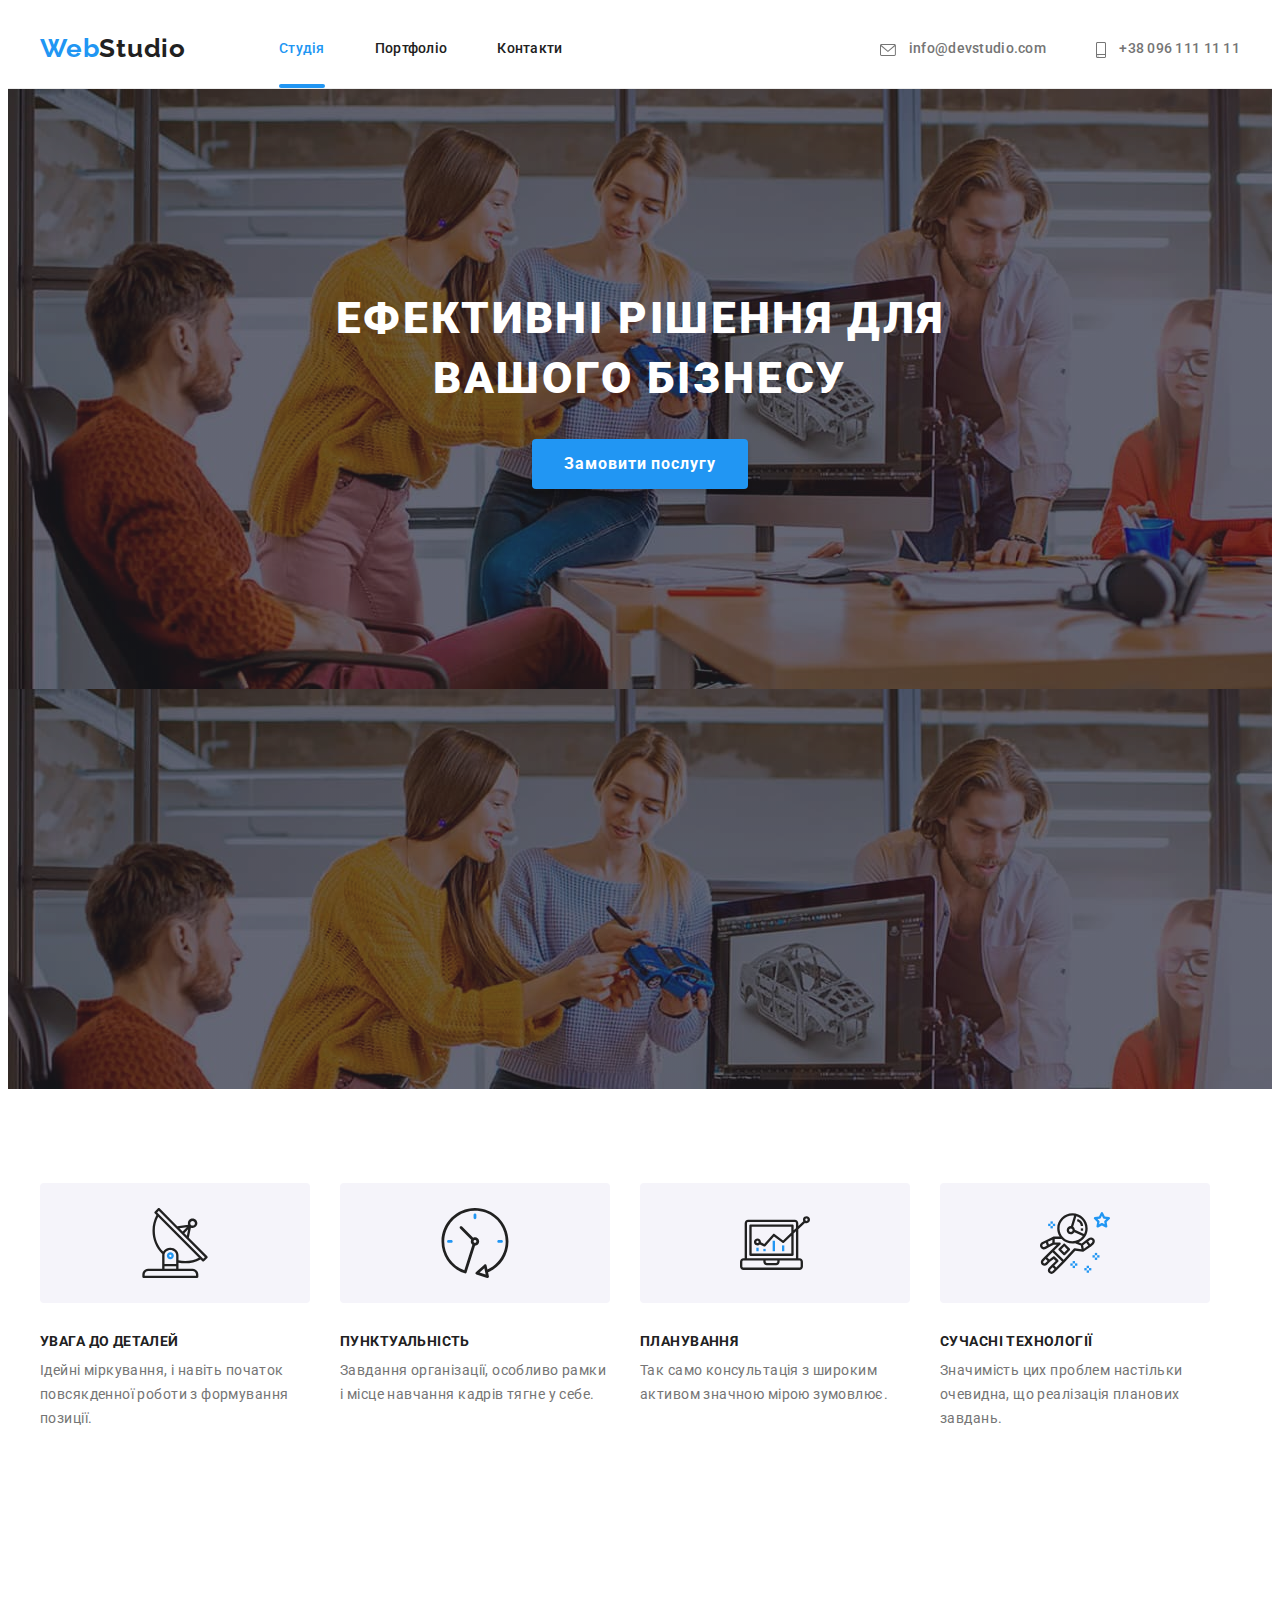
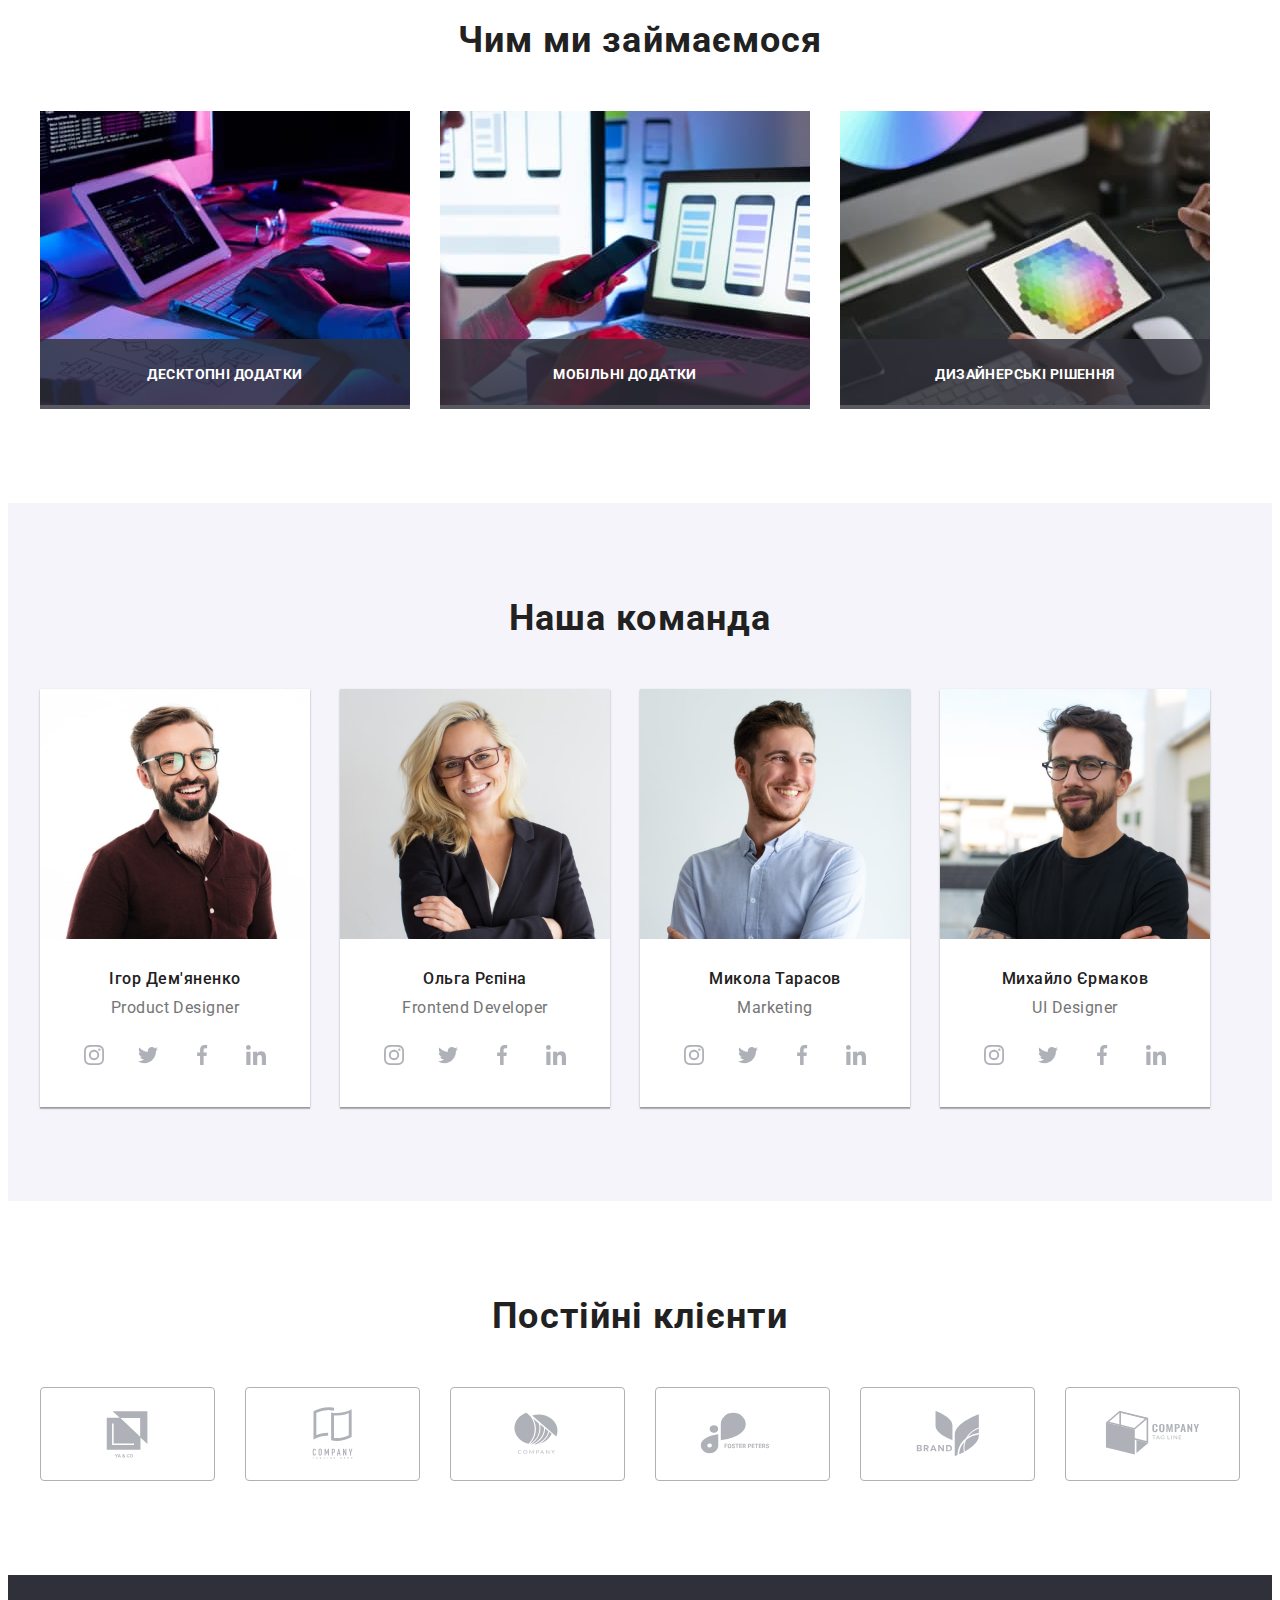
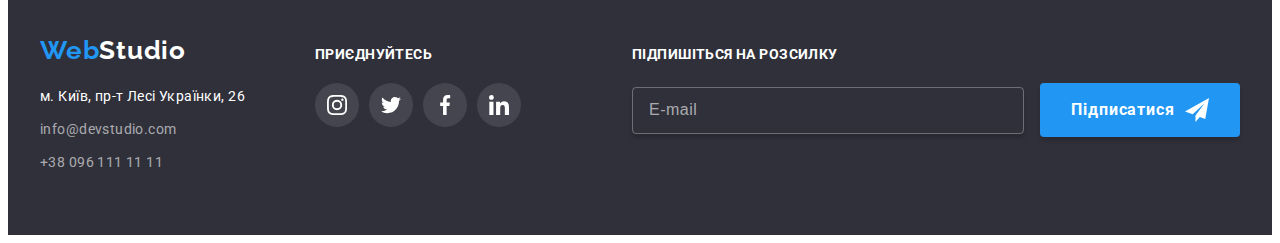
==== index.html @ 71823645 "додає адаптивну верстку та зображення" ====
<!DOCTYPE html>
<html lang="uk">
  <head>
    <meta charset="UTF-8" />
    <meta name="viewport" content="width=device-width, initial-scale=1.0" />
    <title>Document</title>
    <link
      href="https://fonts.googleapis.com/css2?family=Raleway:wght@700&family=Roboto:wght@400;500;700;900&display=swap"
      rel="stylesheet"
    />
    <link
      rel="stylesheet"
      href="https://cdnjs.cloudflare.com/ajax/libs/modern-normalize/2.0.0/modern-normalize.min.css"
      integrity="sha512-4xo8blKMVCiXpTaLzQSLSw3KFOVPWhm/TRtuPVc4WG6kUgjH6J03IBuG7JZPkcWMxJ5huwaBpOpnwYElP/m6wg=="
      crossorigin="anonymous"
      referrerpolicy="no-referrer"
    />

    <link rel="stylesheet" href="./css/main.min.css" />
  </head>
  <body class="body">
    <!-- header -->
    <header class="header">
      <div class="container header-container">
        <a href="" lang="en" class="logo link"
          >Web<span class="logo__studio">Studio</span>
        </a>

        <nav class="navigation navigation-header">
          <ul class="navigation__list list">
            <li class="navigation__item">
              <a
                href="./index.html"
                class="navigation__link navigation__link--current link"
                >Студія</a
              >
            </li>
            <li class="navigation__item">
              <a href="./portfolio.html" class="navigation__link link"
                >Портфоліо</a
              >
            </li>
            <li class="navigation__item">
              <a href="" class="navigation__link link">Контакти</a>
            </li>
          </ul>
        </nav>

        <ul class="contact contact-header list">
          <li class="contact__item contact__item-mail">
            <a href="mailto:info@devstudio.com" class="contact__link link">
              <svg
                class="contact__icon contact__icon-mail"
                width="16"
                height="12"
              >
                <use href="./images/sprite.svg#icon-envelope"></use>
              </svg>
              info@devstudio.com</a
            >
          </li>
          <li class="contact__item">
            <a href="tel:+380961111111" class="contact__link link">
              <svg
                class="contact__icon contact__icon-tel"
                width="10"
                height="16"
              >
                <use href="./images/sprite.svg#icon-smartphone"></use>
              </svg>
              +38 096 111 11 11</a
            >
          </li>
        </ul>
        <button
          type="button"
          class="menu-toggle js-open-menu"
          aria-expanded="false"
          aria-controls="mobile-menu"
        >
          <svg width="40" height="40" aria-label="відкриття мобільного меню">
            <use class="icon-menu" href="./images/sprite.svg#icon-menu"></use>
          </svg>
        </button>
      </div>
    </header>

    <main>
      <div class="mob-menu container js-menu-container" id="mobile-menu">
        <button
          type="button"
          class="menu-toggle js-close-menu"
          aria-expanded="false"
          aria-controls="mobile-menu"
        >
          <svg width="40" height="40" aria-label="закриття мобільного меню">
            <use class="icon-cross" href="./images/sprite.svg#icon-cross"></use>
          </svg>
        </button>
        <nav class="mob-menu__nav">
          <ul class="mob-menu__nav-list list">
            <li class="mob-menu__nav-item">
              <a
                href="./index.html"
                class="mob-menu__nav-link mob-menu__nav-link--current link"
                >Студія</a
              >
            </li>
            <li class="mob-menu__nav-item">
              <a href="./portfolio.html" class="mob-menu__nav-link link"
                >Портфоліо</a
              >
            </li>
            <li class="mob-menu__nav-item">
              <a href="" class="mob-menu__nav-link link">Контакти</a>
            </li>
          </ul>
        </nav>

        <ul class="mob-menu__contact list">
          <li class="mob-menu__contact-item">
            <a href="tel:+380961111111" class="mob-menu__contact-tel link">
              +38 096 111 11 11</a
            >
          </li>
          <li class="mob-menu__contact-item">
            <a
              href="mailto:info@devstudio.com"
              class="mob-menu__contact-mail link"
            >
              info@devstudio.com</a
            >
          </li>
        </ul>
        <ul class="mob-social list">
          <li class="mob-social__item">
            <a class="mob-social__link link" href="">Instagram</a>
          </li>
          <li class="mob-social__item">
            <a class="mob-social__link link" href="">Twitter</a>
          </li>
          <li class="mob-social__item">
            <a class="mob-social__link link" href="">Facebook</a>
          </li>
          <li class="mob-social__item">
            <a class="mob-social__link link" href="">LinkedIn</a>
          </li>
        </ul>
      </div>
      <!--hero-->
      <section class="hero">
        <div class="container">
          <h1 class="hero__title">Ефективні рішення для вашого бізнесу</h1>
          <button type="button" class="hero__btn" data-modal-open>
            Замовити послугу
          </button>

          <div class="backdrop is-hidden" data-modal>
            <div class="modal__wrapper">
              <button type="button" class="modal__btn" data-modal-close>
                <svg class="modal__icon-close" width="18" height="18">
                  <use href="./images/sprite.svg#close"></use>
                </svg>
              </button>
              <b class="hero-form__title"
                >Залиште свої дані, ми вам передзвонимо</b
              >
              <form class="hero-form">
                <div class="hero-form__wrapper">
                  <label class="hero-form__label" for="user-name"> Ім'я </label>
                  <div class="hero-form__wrap-icon">
                    <input
                      class="hero-form__input"
                      type="text"
                      name="user-name"
                      id="user-name"
                    />
                    <svg class="hero-form__icon" width="18" height="18">
                      <use href="./images/sprite.svg#person"></use>
                    </svg>
                  </div>
                </div>
                <div class="hero-form__wrapper">
                  <label class="hero-form__label" for="user-phone">
                    Телефон
                  </label>
                  <div class="hero-form__wrap-icon">
                    <input
                      class="hero-form__input"
                      type="tel"
                      name="user-phone"
                      id="user-phone"
                    />
                    <svg class="hero-form__icon" width="18" height="18">
                      <use href="./images/sprite.svg#phone"></use>
                    </svg>
                  </div>
                </div>
                <div class="hero-form__wrapper">
                  <label class="hero-form__label" for="user-mail">Пошта </label>
                  <div class="hero-form__wrap-icon">
                    <input
                      class="hero-form__input"
                      type="email"
                      name="user-mail"
                      id="user-mail"
                    />
                    <svg class="hero-form__icon" width="18" height="18">
                      <use href="./images/sprite.svg#email"></use>
                    </svg>
                  </div>
                </div>

                <div class="hero-form__wrapper hero-form__wrapper-textarea">
                  <label class="hero-form__label" for="user-comment">
                    Коментар
                  </label>

                  <textarea
                    class="hero-form__textarea"
                    name="user-comment"
                    id="user-comment"
                    rows="6"
                    placeholder="Введіть текст"
                  ></textarea>
                </div>

                <div class="agreement">
                  <label class="agreement__label" for="user-agree">
                    <input
                      class="agreement__checkbox visually-hidden"
                      type="checkbox"
                      name="user-agree"
                      id="user-agree"
                    />
                    <span class="agreement__custom-checkbox">
                      <svg class="agreement__icon" width="16" height="15">
                        <use href="./images/sprite.svg#icon-check"></use>
                      </svg>
                    </span>
                    <span class="agreement__text">
                      Погоджуюся з розсилкою та приймаю
                    </span>
                    <a
                      class="agreement__link"
                      href=""
                      target="_blank"
                      rel="noopener noreferrer"
                    >
                      Умови договору
                    </a>
                  </label>
                </div>

                <button type="submit" class="hero__btn hero-form__btn">
                  Відправити
                </button>
              </form>
            </div>
          </div>
        </div>
      </section>

      <section class="features section">
        <div class="container">
          <h2 class="features__title visually-hidden">Наші переваги</h2>
          <ul class="features__list list">
            <li class="features__item">
              <div class="features__icons-wrarrap">
                <svg class="features__icon" width="70" height="70">
                  <use href="./images/sprite.svg#icon-antenna"></use>
                </svg>
              </div>
              <h3 class="features__subtitle">УВАГА ДО ДЕТАЛЕЙ</h3>
              <p class="features__text">
                Ідейні міркування, і навіть початок повсякденної роботи з
                формування позиції.
              </p>
            </li>
            <li class="features__item">
              <div class="features__icons-wrarrap">
                <svg class="features__icon" width="70" height="70">
                  <use href="./images/sprite.svg#icon-clock"></use>
                </svg>
              </div>
              <h3 class="features__subtitle">ПУНКТУАЛЬНІСТЬ</h3>
              <p class="features__text">
                Завдання організації, особливо рамки і місце навчання кадрів
                тягне у себе.
              </p>
            </li>
            <li class="features__item">
              <div class="features__icons-wrarrap">
                <svg class="features__icon" width="70" height="70">
                  <use href="./images/sprite.svg#icon-diagram"></use>
                </svg>
              </div>
              <h3 class="features__subtitle">ПЛАНУВАННЯ</h3>
              <p class="features__text">
                Так само консультація з широким активом значною мірою зумовлює.
              </p>
            </li>
            <li class="features__item">
              <div class="features__icons-wrarrap">
                <svg class="features__icon" width="70" height="70">
                  <use href="./images/sprite.svg#icon-astronaut"></use>
                </svg>
              </div>
              <h3 class="features__subtitle">СУЧАСНІ ТЕХНОЛОГІЇ</h3>
              <p class="features__text">
                Значимість цих проблем настільки очевидна, що реалізація
                планових завдань.
              </p>
            </li>
          </ul>
        </div>
      </section>

      <!-- project -->
      <section class="project section">
        <div class="container">
          <h2 class="project__title">Чим ми займаємося</h2>
          <ul class="project__list list">
            <li class="project__item">
              <img
                class="project__card"
                srcset="
                  ./images/card/img-1_lg.jpg    1x,
                  ./images/card/img-1_lg@2x.jpg 2x
                "
                src="./images/card/img-1_lg.jpg"
                alt="розробка сайту"
                width="370"
              />
              <h3 class="project__subtitle">Десктопні додатки</h3>
            </li>
            <li class="project__item">
              <img
                class="project__card"
                srcset="
                  ./images/card/img-2_lg.jpg    1x,
                  ./images/card/img-2_lg@2x.jpg 2x
                "
                src="./images/card/img-2_lg.jpg"
                alt="розробка дизайну мобільного
            додатку"
                width="370"
              />
              <h3 class="project__subtitle">Мобільні додатки</h3>
            </li>
            <li class="project__item">
              <img
                class="project__card"
                srcset="
                  ./images/card/img-3_lg.jpg    1x,
                  ./images/card/img-3_lg@2x.jpg 2x
                "
                src="./images/card/img-3_lg.jpg"
                alt="підбір кольору на планшеті"
                width="370"
              />
              <h3 class="project__subtitle">Дизайнерські рішення</h3>
            </li>
          </ul>
        </div>
      </section>

      <!-- team -->
      <section class="team section">
        <div class="container">
          <h2 class="team__title title">Наша команда</h2>
          <ul class="team__list list">
            <li class="team__item">
              <picture>
                <source
                  media="(min-width:1280px )"
                  srcset="
                    ./images/card/img-4_lg.jpg    1x,
                    ./images/card/img-4_lg@2x.jpg 2x
                  "
                  type="image/jpg"
                />

                <source
                  media="(min-width:768px )"
                  srcset="
                    ./images/card/img-4_md.jpg    1x,
                    ./images/card/img-4_md@2x.jpg 2x
                  "
                  type="image/jpg"
                />

                <source
                  media="(max-width:767px )"
                  srcset="
                    ./images/card/img-4_sm.jpg    1x,
                    ./images/card/img-4_sm@2x.jpg 2x
                  "
                  type="image/jpg"
                />
                <img
                  class="team__card"
                  src="./images/card/img-4_sm.jpg"
                  alt="дизайнер"
                  width="450"
                  height="460"
                />
              </picture>

              <div class="team__description">
                <h3 class="team__subtitle">Ігор Дем'яненко</h3>
                <p class="team__text" lang="en">Product Designer</p>
                <ul class="social list">
                  <li class="social__item">
                    <a
                      class="social__link link"
                      href=""
                      target="_blank"
                      rel="noopener no-referrer"
                      aria-label="instagram"
                      ><svg class="social__icon" width="20" height="20">
                        <use href="./images/sprite.svg#icon-instagram"></use>
                      </svg>
                    </a>
                  </li>
                  <li class="social__item">
                    <a
                      class="social__link link"
                      href=""
                      target="_blank"
                      rel="noopener no-referrer"
                      aria-label="twitter"
                      ><svg class="social__icon" width="20" height="20">
                        <use href="./images/sprite.svg#icon-twitter"></use>
                      </svg>
                    </a>
                  </li>
                  <li class="social__item">
                    <a
                      class="social__link link"
                      href=""
                      target="_blank"
                      rel="noopener no-referrer"
                      aria-label="facebook"
                      ><svg class="social__icon" width="20" height="20">
                        <use href="./images/sprite.svg#icon-facebook"></use>
                      </svg>
                    </a>
                  </li>
                  <li class="social__item">
                    <a
                      class="social__link link"
                      href=""
                      target="_blank"
                      rel="noopener no-referrer"
                      aria-label="linkedin"
                      ><svg class="social__icon" width="20" height="20">
                        <use href="./images/sprite.svg#icon-linkedin"></use>
                      </svg>
                    </a>
                  </li>
                </ul>
              </div>
            </li>
            <li class="team__item">
              <picture>
                <source
                  media="(min-width:1280px )"
                  srcset="
                    ./images/card/img-5_lg.jpg    1x,
                    ./images/card/img-5_lg@2x.jpg 2x
                  "
                  type="image/jpg"
                />

                <source
                  media="(min-width:768px )"
                  srcset="
                    ./images/card/img-5_md.jpg    1x,
                    ./images/card/img-5_md@2x.jpg 2x
                  "
                  type="image/jpg"
                />

                <source
                  media="(max-width:767px )"
                  srcset="
                    ./images/card/img-5_sm.jpg    1x,
                    ./images/card/img-5_sm@2x.jpg 2x
                  "
                  type="image/jpg"
                />
                <img
                  class="team__card"
                  src="./images/card/img-5_sm.jpg"
                  alt="розробник"
                  width="450"
                  height="460"
                />
              </picture>

              <div class="team__description">
                <h3 class="team__subtitle">Ольга Рєпіна</h3>
                <p class="team__text" lang="en">Frontend Developer</p>
                <ul class="social list">
                  <li class="social__item">
                    <a
                      class="social__link link"
                      href=""
                      target="_blank"
                      rel="noopener no-referrer"
                      aria-label="instagram"
                      ><svg class="social__icon" width="20" height="20">
                        <use href="./images/sprite.svg#icon-instagram"></use>
                      </svg>
                    </a>
                  </li>
                  <li class="social__item">
                    <a
                      class="social__link link"
                      href=""
                      target="_blank"
                      rel="noopener no-referrer"
                      aria-label="twitter"
                      ><svg class="social__icon" width="20" height="20">
                        <use href="./images/sprite.svg#icon-twitter"></use>
                      </svg>
                    </a>
                  </li>
                  <li class="social__item">
                    <a
                      class="social__link link"
                      href=""
                      target="_blank"
                      rel="noopener no-referrer"
                      aria-label="facebook"
                      ><svg class="social__icon" width="20" height="20">
                        <use href="./images/sprite.svg#icon-facebook"></use>
                      </svg>
                    </a>
                  </li>
                  <li class="social__item">
                    <a
                      class="social__link link"
                      href=""
                      target="_blank"
                      rel="noopener no-referrer"
                      aria-label="linkedin"
                      ><svg class="social__icon" width="20" height="20">
                        <use href="./images/sprite.svg#icon-linkedin"></use>
                      </svg>
                    </a>
                  </li>
                </ul>
              </div>
            </li>
            <li class="team__item">
              <picture>
                <source
                  media="(min-width:1280px )"
                  srcset="
                    ./images/card/img-6_lg.jpg    1x,
                    ./images/card/img-6_lg@2x.jpg 2x
                  "
                  type="image/jpg"
                />

                <source
                  media="(min-width:768px )"
                  srcset="
                    ./images/card/img-6_md.jpg    1x,
                    ./images/card/img-6_md@2x.jpg 2x
                  "
                  type="image/jpg"
                />

                <source
                  media="(max-width:767px )"
                  srcset="
                    ./images/card/img-6_sm.jpg    1x,
                    ./images/card/img-6_sm@2x.jpg 2x
                  "
                  type="image/jpg"
                />
                <img
                  class="team__card"
                  src="./images/card/img-6_sm.jpg"
                  alt="маркетолог"
                  width="450"
                  height="460"
                />
              </picture>

              <div class="team__description">
                <h3 class="team__subtitle">Микола Тарасов</h3>
                <p class="team__text" lang="en">Marketing</p>
                <ul class="social list">
                  <li class="social__item">
                    <a
                      class="social__link link"
                      href=""
                      target="_blank"
                      rel="noopener no-referrer"
                      aria-label="instagram"
                      ><svg class="social__icon" width="20" height="20">
                        <use href="./images/sprite.svg#icon-instagram"></use>
                      </svg>
                    </a>
                  </li>
                  <li class="social__item">
                    <a
                      class="social__link link"
                      href=""
                      target="_blank"
                      rel="noopener no-referrer"
                      aria-label="twitter"
                      ><svg class="social__icon" width="20" height="20">
                        <use href="./images/sprite.svg#icon-twitter"></use>
                      </svg>
                    </a>
                  </li>
                  <li class="social__item">
                    <a
                      class="social__link link"
                      href=""
                      target="_blank"
                      rel="noopener no-referrer"
                      aria-label="facebook"
                      ><svg class="social__icon" width="20" height="20">
                        <use href="./images/sprite.svg#icon-facebook"></use>
                      </svg>
                    </a>
                  </li>
                  <li class="social__item">
                    <a
                      class="social__link link"
                      href=""
                      target="_blank"
                      rel="noopener no-referrer"
                      aria-label="linkedin"
                      ><svg class="social__icon" width="20" height="20">
                        <use href="./images/sprite.svg#icon-linkedin"></use>
                      </svg>
                    </a>
                  </li>
                </ul>
              </div>
            </li>
            <li class="team__item">
              <picture>
                <source
                  media="(min-width:1280px )"
                  srcset="
                    ./images/card/img-7_lg.jpg    1x,
                    ./images/card/img-7_lg@2x.jpg 2x
                  "
                  type="image/jpg"
                />

                <source
                  media="(min-width:768px )"
                  srcset="
                    ./images/card/img-7_md.jpg    1x,
                    ./images/card/img-7_md@2x.jpg 2x
                  "
                  type="image/jpg"
                />

                <source
                  media="(max-width:767px )"
                  srcset="
                    ./images/card/img-7_sm.jpg    1x,
                    ./images/card/img-7_sm@2x.jpg 2x
                  "
                  type="image/jpg"
                />
                <img
                  class="team__card"
                  src="./images/card/img-7_sm.jpg"
                  alt="дизайнер"
                  width="450"
                  height="460"
                />
              </picture>

              <div class="team__description">
                <h3 class="team__subtitle">Михайло Єрмаков</h3>
                <p class="team__text" lang="en">UI Designer</p>
                <ul class="social list">
                  <li class="social__item">
                    <a
                      class="social__link link"
                      href=""
                      target="_blank"
                      rel="noopener no-referrer"
                      aria-label="instagram"
                      ><svg class="social__icon" width="20" height="20">
                        <use href="./images/sprite.svg#icon-instagram"></use>
                      </svg>
                    </a>
                  </li>
                  <li class="social__item">
                    <a
                      class="social__link link"
                      href=""
                      target="_blank"
                      rel="noopener no-referrer"
                      aria-label="twitter"
                      ><svg class="social__icon" width="20" height="20">
                        <use href="./images/sprite.svg#icon-twitter"></use>
                      </svg>
                    </a>
                  </li>
                  <li class="social__item">
                    <a
                      class="social__link link"
                      href=""
                      target="_blank"
                      rel="noopener no-referrer"
                      aria-label="facebook"
                      ><svg class="social__icon" width="20" height="20">
                        <use href="./images/sprite.svg#icon-facebook"></use>
                      </svg>
                    </a>
                  </li>
                  <li class="social__item">
                    <a
                      class="social__link link"
                      href=""
                      target="_blank"
                      rel="noopener no-referrer"
                      aria-label="linkedin"
                      ><svg class="social__icon" width="20" height="20">
                        <use href="./images/sprite.svg#icon-linkedin"></use>
                      </svg>
                    </a>
                  </li>
                </ul>
              </div>
            </li>
          </ul>
        </div>
      </section>
      <!-- section clients -->
      <section class="clients section">
        <div class="container">
          <h2 class="clients__title title">Постійні клієнти</h2>
          <ul class="clients__list list">
            <li class="clients__item">
              <a
                class="clients__link link"
                href=""
                target="_blank"
                rel="noopener noreferrer"
                ><svg class="clients__icon" width="106" height="60">
                  <use href="./images/sprite.svg#icon-logo-1"></use>
                </svg>
              </a>
            </li>
            <li class="clients__item">
              <a
                class="clients__link link"
                href=""
                target="_blank"
                rel="noopener noreferrer"
                ><svg class="clients__icon" width="106" height="60">
                  <use href="./images/sprite.svg#icon-logo-2"></use>
                </svg>
              </a>
            </li>
            <li class="clients__item">
              <a
                class="clients__link link"
                href=""
                target="_blank"
                rel="noopener noreferrer"
              >
                <svg class="clients__icon" width="106" height="60">
                  <use href="./images/sprite.svg#icon-logo-3"></use>
                </svg>
              </a>
            </li>
            <li class="clients__item">
              <a
                class="clients__link link"
                href=""
                target="_blank"
                rel="noopener noreferrer"
                ><svg class="clients__icon" width="106" height="60">
                  <use href="./images/sprite.svg#icon-logo-4"></use>
                </svg>
              </a>
            </li>
            <li class="clients__item">
              <a
                class="clients__link link"
                href=""
                target="_blank"
                rel="noopener noreferrer"
              >
                <svg class="clients__icon" width="106" height="60">
                  <use href="./images/sprite.svg#icon-logo-5"></use>
                </svg>
              </a>
            </li>
            <li class="clients__item">
              <a
                class="clients__link link"
                href=""
                target="_blank"
                rel="noopener noreferrer"
              >
                <svg class="clients__icon" width="106" height="60">
                  <use href="./images/sprite.svg#icon-logo-6"></use>
                </svg>
              </a>
            </li>
          </ul>
        </div>
      </section>
    </main>

    <!-- footer -->

    <footer class="footer">
      <div class="container footer-container">
        <div class="icon-contact__wrapper">
          <div class="adress-contact">
            <a href="" lang="en" class="logo footer-logo"
              >Web<span class="studio footer-studio">Studio</span></a
            >
            <address class="adress">
              м. Київ, пр-т Лесі Українки, 26
              <ul class="adress__list list">
                <li class="adress__mail">
                  <a href="mailto:info@devstudio.com" class="adress__link link"
                    >info@devstudio.com</a
                  >
                </li>
                <li class="adress-contact__tel">
                  <a href="tel:+380961111111" class="adress__link link"
                    >+38 096 111 11 11</a
                  >
                </li>
              </ul>
            </address>
          </div>

          <div class="footer-icons">
            <b class="footer-icons__text">приєднуйтесь</b>
            <ul class="social list">
              <li class="social__item">
                <a
                  class="social__link footer-social__link link"
                  href=""
                  target="_blank"
                  rel="noopener no-referrer"
                  aria-label="instagram"
                  ><svg
                    class="social__icon footer-social__icon"
                    width="20"
                    height="20"
                  >
                    <use href="./images/sprite.svg#icon-instagram"></use>
                  </svg>
                </a>
              </li>
              <li class="social__item">
                <a
                  class="social__link footer-social__link link"
                  href=""
                  target="_blank"
                  rel="noopener no-referrer"
                  aria-label="twitter"
                  ><svg
                    class="social__icon footer-social__icon"
                    width="20"
                    height="20"
                  >
                    <use href="./images/sprite.svg#icon-twitter"></use>
                  </svg>
                </a>
              </li>
              <li class="social__item">
                <a
                  class="social__link footer-social__link link"
                  href=""
                  target="_blank"
                  rel="noopener no-referrer"
                  aria-label="facebook"
                  ><svg
                    class="social__icon footer-social__icon"
                    width="20"
                    height="20"
                  >
                    <use href="./images/sprite.svg#icon-facebook"></use>
                  </svg>
                </a>
              </li>
              <li class="social__item">
                <a
                  class="social__link footer-social__link link"
                  href=""
                  target="_blank"
                  rel="noopener no-referrer"
                  aria-label="linkedin"
                  ><svg
                    class="social__icon footer-social__icon"
                    width="20"
                    height="20"
                  >
                    <use href="./images/sprite.svg#icon-linkedin"></use>
                  </svg>
                </a>
              </li>
            </ul>
          </div>
        </div>

        <div class="footer-form__wrapper">
          <b class="footer-icons__text">Підпишіться на розсилку</b>
          <form class="mailing">
            <input
              class="mailing__input"
              type="email"
              name="user-mail"
              placeholder="E-mail"
            />
            <button class="mailing__btn" type="submit">
              Підписатися
              <svg class="mailing__icon" width="24" height="24">
                <use href="./images/sprite.svg#icon-send"></use>
              </svg>
            </button>
          </form>
        </div>
      </div>
    </footer>

    <script src="js/mobile-menu.js"></script>
    <script src="./js/modal.js"></script>
  </body>
</html>
---- css/main.min.css ----
:root{--title-color: #212121;--text-color: #757575;--accent-color: #2196f3;--white-color: #ffffff;--primary-font: Roboto, sans-serif;--font-size: 14px}.visually-hidden{position:absolute;width:1px;height:1px;margin:-1px;border:0;padding:0;white-space:nowrap;-webkit-clip-path:inset(100%);clip-path:inset(100%);clip:rect(0 0 0 0);overflow:hidden}.body{font-family:var(--primary-font)}@media screen and (max-width: 1279px){.section{padding-top:60px;padding-bottom:60px}}@media screen and (min-width: 1280px){.section{padding-top:94px;padding-bottom:94px}}.title{margin-top:0;margin-bottom:50px;color:var(--title-color);text-align:center;font-size:36px;line-height:normal;letter-spacing:1.08px}@media screen and (max-width: 1279px){.title{font-size:28px;letter-spacing:.84px;margin-bottom:30px}}.list{list-style:none;margin:0;padding:0}.link{text-decoration:none}.container{padding-left:15px;padding-right:15px;margin-left:auto;margin-right:auto}@media screen and (min-width: 480px){.container{width:480px}}@media screen and (min-width: 768px){.container{width:768px}}@media screen and (min-width: 1280px){.container{width:1200px}}.logo{padding-top:24px;padding-bottom:25px;color:var(--accent-color);font-family:Raleway;font-size:26px;font-weight:700;line-height:normal;letter-spacing:.78px;text-decoration:none}@media screen and (max-width: 767px){.logo{padding-top:16px;padding-bottom:16px}}@media screen and (min-width: 768px)and (max-width: 1279px){.logo{padding-top:26px;padding-bottom:26px}}@media screen and (max-width: 1279px){.logo{font-size:24px;letter-spacing:.72px}}.logo__studio{padding-top:24px;padding-bottom:25px;font-family:Raleway;font-size:26px;font-weight:700;line-height:normal;letter-spacing:.78px;text-decoration:none;color:#212121}@media screen and (max-width: 767px){.logo__studio{padding-top:16px;padding-bottom:16px}}@media screen and (max-width: 1279px){.logo__studio{font-size:24px;letter-spacing:.72px;padding-top:26px;padding-bottom:26px}}.hero__btn{display:block;padding:10px 32px;margin-right:auto;margin-left:auto;border:none;border-radius:4px;-webkit-box-shadow:0px 4px 4px 0px rgba(0,0,0,.15);box-shadow:0px 4px 4px 0px rgba(0,0,0,.15);color:#fff;background-color:var(--accent-color);font-family:inherit;text-align:center;font-size:16px;font-weight:700;line-height:1.87;letter-spacing:.96px;cursor:pointer}@media screen and (max-width: 1279px){.hero__btn{padding:10px 24px}}.backdrop{position:fixed;top:0;left:0;width:100%;height:100%;z-index:10;background-color:rgba(0,0,0,.2);opacity:1;-webkit-transition:opacity 500ms ease-in-out;transition:opacity 500ms ease-in-out}.backdrop.is-hidden{opacity:0;pointer-events:none}.backdrop.is-hidden .modal-wrapper{-webkit-transform:scale(1.2) translate(-50%, -50%);transform:scale(1.2) translate(-50%, -50%)}.modal__wrapper{position:absolute;top:50%;left:50%;padding:40px;width:528px;height:581px;-ms-flex-negative:0;flex-shrink:0;border-radius:4px;background:#fff;-webkit-box-shadow:0px 2px 1px 0px rgba(0,0,0,.2),0px 1px 1px 0px rgba(0,0,0,.14),0px 1px 3px 0px rgba(0,0,0,.12);box-shadow:0px 2px 1px 0px rgba(0,0,0,.2),0px 1px 1px 0px rgba(0,0,0,.14),0px 1px 3px 0px rgba(0,0,0,.12);-webkit-transform:scale(1) translate(-50%, -50%);transform:scale(1) translate(-50%, -50%);-webkit-transition:-webkit-transform 500ms ease-in-out;transition:-webkit-transform 500ms ease-in-out;transition:transform 500ms ease-in-out;transition:transform 500ms ease-in-out, -webkit-transform 500ms ease-in-out}@media screen and (max-width: 1279px){.modal__wrapper{width:450px;height:609px}}.modal__btn{position:absolute;display:-webkit-box;display:-ms-flexbox;display:flex;-webkit-box-align:center;-ms-flex-align:center;align-items:center;-webkit-box-pack:center;-ms-flex-pack:center;justify-content:center;top:0;right:0;padding:6px;margin-top:8px;margin-right:8px;border-color:rgba(0,0,0,.1);border-radius:50%;background-color:#fff;cursor:pointer}.modal__icon-close{fill:#000;-webkit-transition:fill 250ms cubic-bezier(0.4, 0, 0.2, 1);transition:fill 250ms cubic-bezier(0.4, 0, 0.2, 1)}.modal__btn:hover>.modal__icon-close,.modal__btn:focus>.modal__icon-close{fill:var(--accent-color)}.hero-form__title{display:block;margin-right:auto;margin-left:auto;margin-bottom:12px;color:var(--title-color);text-align:center;font-size:20px;font-weight:700;line-height:normal;letter-spacing:.6px}@media screen and (max-width: 1279px){.hero-form__title{width:370px}}.hero-form__wrapper{display:-webkit-box;display:-ms-flexbox;display:flex;-webkit-box-orient:vertical;-webkit-box-direction:normal;-ms-flex-direction:column;flex-direction:column;margin-bottom:10px}.hero-form__label{margin-bottom:4px;color:var(--text-color);font-size:12px;font-weight:400;line-height:normal;letter-spacing:.12px}.hero-form__wrap-icon{position:relative}.hero-form__input{padding:11px 30px;width:100%;border-radius:4px;border:1px solid rgba(33,33,33,.2);outline:rgba(0,0,0,0);-webkit-transition:border-color 250ms cubic-bezier(0.4, 0, 0.2, 1);transition:border-color 250ms cubic-bezier(0.4, 0, 0.2, 1)}.hero-form__input:focus{border-color:var(--accent-color)}.hero-form__icon{position:absolute;top:50%;left:12px;-webkit-transform:translateY(-50%);transform:translateY(-50%);fill:var(--primary-text-color);-webkit-transition:fill 250ms cubic-bezier(0.4, 0, 0.2, 1);transition:fill 250ms cubic-bezier(0.4, 0, 0.2, 1)}.hero-form__input:focus+.hero-form__icon{fill:var(--accent-color)}.hero-form__wrapper-textarea{margin-bottom:20px}.hero-form__textarea{display:block;width:100%;padding:12px 16px;border-radius:4px;border:1px solid rgba(33,33,33,.2);resize:none;outline:rgba(0,0,0,0);-webkit-transition:border-color 250ms cubic-bezier(0.4, 0, 0.2, 1);transition:border-color 250ms cubic-bezier(0.4, 0, 0.2, 1)}.hero-form__textarea:focus{border-color:var(--accent-color)}@media screen and (max-width: 1279px){.hero-form__textarea{resize:vertical;height:120px}}.hero-form__textarea::-webkit-input-placeholder{color:rgba(117,117,117,.5);font-size:12px;font-weight:400;line-height:normal;letter-spacing:.12px}.hero-form__textarea::-moz-placeholder{color:rgba(117,117,117,.5);font-size:12px;font-weight:400;line-height:normal;letter-spacing:.12px}.hero-form__textarea:-ms-input-placeholder{color:rgba(117,117,117,.5);font-size:12px;font-weight:400;line-height:normal;letter-spacing:.12px}.hero-form__textarea::-ms-input-placeholder{color:rgba(117,117,117,.5);font-size:12px;font-weight:400;line-height:normal;letter-spacing:.12px}.hero-form__textarea::placeholder{color:rgba(117,117,117,.5);font-size:12px;font-weight:400;line-height:normal;letter-spacing:.12px}@media screen and (max-width: 1279px){.hero-form__textarea::-webkit-input-placeholder{font-size:14px;letter-spacing:.14px}.hero-form__textarea::-moz-placeholder{font-size:14px;letter-spacing:.14px}.hero-form__textarea:-ms-input-placeholder{font-size:14px;letter-spacing:.14px}.hero-form__textarea::-ms-input-placeholder{font-size:14px;letter-spacing:.14px}.hero-form__textarea::placeholder{font-size:14px;letter-spacing:.14px}}.agreement{display:-webkit-box;display:-ms-flexbox;display:flex;-webkit-box-pack:center;-ms-flex-pack:center;justify-content:center}.agreement__label{display:-webkit-inline-box;display:-ms-inline-flexbox;display:inline-flex;-webkit-box-pack:center;-ms-flex-pack:center;justify-content:center;-webkit-box-align:center;-ms-flex-align:center;align-items:center;color:var(--text-color)}.agreement__custom-checkbox{display:-webkit-box;display:-ms-flexbox;display:flex;-webkit-box-pack:center;-ms-flex-pack:center;justify-content:center;-webkit-box-align:center;-ms-flex-align:center;align-items:center;width:16px;height:15px;outline:2px solid var(--title-color);outline-offset:-2px;border-radius:4px;margin-right:8px;background-color:#fff;-webkit-box-shadow:0px 2px 1px 0px rgba(0,0,0,.2),0px 1px 1px 0px rgba(0,0,0,.14),0px 1px 3px 0px rgba(0,0,0,.12);box-shadow:0px 2px 1px 0px rgba(0,0,0,.2),0px 1px 1px 0px rgba(0,0,0,.14),0px 1px 3px 0px rgba(0,0,0,.12);-webkit-transition:outline 250ms cubic-bezier(0.4, 0, 0.2, 1);transition:outline 250ms cubic-bezier(0.4, 0, 0.2, 1)}.agreement__checkbox:checked+.agreement__custom-checkbox{outline:var(--accent-color)}.agreement__checkbox:focus+.agreement__custom-checkbox{outline:2px solid var(--accent-color)}.agreement__icon{border-radius:4px}.agreement__checkbox:checked+.agreement__custom-checkbox .agreement__icon{background-color:var(--accent-color)}.agreement__text{color:var(--title-text-color);font-size:14px;font-weight:400;line-height:1.71;letter-spacing:.42px}@media screen and (max-width: 1279px){.agreement__text{font-size:12px;letter-spacing:.36px}}.agreement__link{display:inline-block;margin-left:4px;color:var(--accent-color);font-size:14px;font-weight:400;line-height:1.71;letter-spacing:.42px;text-decoration-line:underline}.agreement__link:focus{outline:2px solid var(--accent-color)}@media screen and (max-width: 1279px){.agreement__link{font-size:12px;letter-spacing:.36px}}.hero-form__btn{display:block;padding-left:52px;padding-right:52px;margin-top:30px;-webkit-transition:background-color 250ms cubic-bezier(0.4, 0, 0.2, 1);transition:background-color 250ms cubic-bezier(0.4, 0, 0.2, 1)}.hero-form__btn:hover,.hero-form__btn:focus{background-color:#188ce8;outline:1px solid var(--accent-color)}@media screen and (max-width: 1279px){.hero-form__btn{margin-top:31px}}.social{display:-webkit-box;display:-ms-flexbox;display:flex;-webkit-box-pack:center;-ms-flex-pack:center;justify-content:center;-webkit-box-align:center;-ms-flex-align:center;align-items:center}.social__item:not(:last-child){margin-right:10px}.social__link{display:-webkit-box;display:-ms-flexbox;display:flex;-webkit-box-pack:center;-ms-flex-pack:center;justify-content:center;-webkit-box-align:center;-ms-flex-align:center;align-items:center;width:44px;height:44px;border-radius:50%;background-color:#fff;-webkit-transition:background-color 250ms cubic-bezier(0.4, 0, 0.2, 1);transition:background-color 250ms cubic-bezier(0.4, 0, 0.2, 1)}.social__link:hover,.social__link:focus{background-color:var(--accent-color)}.social__icon{fill:#afb1b8;-webkit-transition:fill 250ms cubic-bezier(0.4, 0, 0.2, 1);transition:fill 250ms cubic-bezier(0.4, 0, 0.2, 1)}.social__link:hover .social__icon,.social__link:focus .social__icon{fill:#fff}@media screen and (min-width: 1280px){.footer-form__wrapper{margin-left:auto}}.mailing__input{padding:15px 16px;border-radius:4px;border:1px solid rgba(255,255,255,.3);background-color:rgba(0,0,0,0);-webkit-box-shadow:0px 4px 4px 0px rgba(0,0,0,.15);box-shadow:0px 4px 4px 0px rgba(0,0,0,.15);outline:rgba(0,0,0,0);-webkit-transition:border-color 250ms cubic-bezier(0.4, 0, 0.2, 1);transition:border-color 250ms cubic-bezier(0.4, 0, 0.2, 1)}.mailing__input:focus{border-color:var(--accent-color);color:#fff}@media screen and (max-width: 1279px){.mailing__input{margin-bottom:20px;width:450px}}@media screen and (min-width: 1280px){.mailing__input{margin-right:12px;width:358px}}.mailing__input::-webkit-input-placeholder{color:rgba(255,255,255,.6);font-size:16px;font-weight:400;line-height:1.25;letter-spacing:.48px}.mailing__input::-moz-placeholder{color:rgba(255,255,255,.6);font-size:16px;font-weight:400;line-height:1.25;letter-spacing:.48px}.mailing__input:-ms-input-placeholder{color:rgba(255,255,255,.6);font-size:16px;font-weight:400;line-height:1.25;letter-spacing:.48px}.mailing__input::-ms-input-placeholder{color:rgba(255,255,255,.6);font-size:16px;font-weight:400;line-height:1.25;letter-spacing:.48px}.mailing__input::placeholder{color:rgba(255,255,255,.6);font-size:16px;font-weight:400;line-height:1.25;letter-spacing:.48px}.mailing__input:not(:-moz-placeholder-shown){color:#fff}.mailing__input:not(:-ms-input-placeholder){color:#fff}.mailing__input:not(:placeholder-shown){color:#fff}.mailing__btn{display:-webkit-inline-box;display:-ms-inline-flexbox;display:inline-flex;-webkit-box-pack:center;-ms-flex-pack:center;justify-content:center;-webkit-box-align:center;-ms-flex-align:center;align-items:center;width:200px;padding:10px 28px;border-color:rgba(0,0,0,0);border-radius:4px;background-color:#2196f3;-webkit-box-shadow:0px 4px 4px 0px rgba(0,0,0,.15);box-shadow:0px 4px 4px 0px rgba(0,0,0,.15);color:#fff;text-align:center;font-family:Roboto;font-size:16px;font-style:normal;font-weight:700;line-height:1.87;letter-spacing:.96px;cursor:pointer}@media screen and (min-width: 768px)and (max-width: 1279px){.mailing__btn{display:-webkit-box;display:-ms-flexbox;display:flex;margin-left:auto;margin-right:auto}}.mailing__icon{margin-left:10px}.filter{display:-webkit-box;display:-ms-flexbox;display:flex;-webkit-box-pack:center;-ms-flex-pack:center;justify-content:center}.filter-portfolio{margin-bottom:50px}.filter__item:not(:last-child){margin-right:8px}.filter__btn{padding-top:6px;padding-right:22px;padding-bottom:6px;padding-left:22px;border-radius:4px;border:0;color:var(--title-color);font-family:inherit;background-color:#f5f4fa;text-align:center;font-size:16px;font-weight:500;line-height:1.6;letter-spacing:.48px;cursor:pointer;-webkit-transition:color 250ms cubic-bezier(0.4, 0, 0.2, 1),background-color 250ms cubic-bezier(0.4, 0, 0.2, 1),-webkit-box-shadow 250ms cubic-bezier(0.4, 0, 0.2, 1);transition:color 250ms cubic-bezier(0.4, 0, 0.2, 1),background-color 250ms cubic-bezier(0.4, 0, 0.2, 1),-webkit-box-shadow 250ms cubic-bezier(0.4, 0, 0.2, 1);transition:color 250ms cubic-bezier(0.4, 0, 0.2, 1),background-color 250ms cubic-bezier(0.4, 0, 0.2, 1),box-shadow 250ms cubic-bezier(0.4, 0, 0.2, 1);transition:color 250ms cubic-bezier(0.4, 0, 0.2, 1),background-color 250ms cubic-bezier(0.4, 0, 0.2, 1),box-shadow 250ms cubic-bezier(0.4, 0, 0.2, 1),-webkit-box-shadow 250ms cubic-bezier(0.4, 0, 0.2, 1)}.filter__btn:hover,.filter__btn:focus{color:#fff;background-color:var(--accent-color);-webkit-box-shadow:0px 2px 2px 0px rgba(0,0,0,.12),0px 1px 2px 0px rgba(0,0,0,.08),0px 3px 1px 0px rgba(0,0,0,.1);box-shadow:0px 2px 2px 0px rgba(0,0,0,.12),0px 1px 2px 0px rgba(0,0,0,.08),0px 3px 1px 0px rgba(0,0,0,.1)}.filter__btn--current{padding-left:25px;padding-right:25px;color:#fff;background-color:var(--accent-color)}.overlay{position:absolute;left:0;bottom:0;-webkit-transform:translateY(100%);transform:translateY(100%);-webkit-transition:-webkit-transform 250ms cubic-bezier(0.4, 0, 0.2, 1);transition:-webkit-transform 250ms cubic-bezier(0.4, 0, 0.2, 1);transition:transform 250ms cubic-bezier(0.4, 0, 0.2, 1);transition:transform 250ms cubic-bezier(0.4, 0, 0.2, 1), -webkit-transform 250ms cubic-bezier(0.4, 0, 0.2, 1);padding:63px 24px;background-color:rgba(33,150,243,.9)}.overlay__text{color:#fff;font-family:var(--primary-font);font-size:18px;font-weight:400;line-height:1.55;letter-spacing:.54px}.menu-toggle{display:-webkit-box;display:-ms-flexbox;display:flex;-webkit-box-align:center;-ms-flex-align:center;align-items:center;-webkit-box-pack:center;-ms-flex-pack:center;justify-content:center;margin-top:10px;margin-bottom:10px;margin-left:auto;padding:0;border:0;background-color:rgba(0,0,0,0);cursor:pointer}@media screen and (min-width: 768px){.menu-toggle{display:none}}.mob-menu{position:fixed;display:-webkit-box;display:-ms-flexbox;display:flex;-webkit-box-orient:vertical;-webkit-box-direction:normal;-ms-flex-direction:column;flex-direction:column;top:0;left:0;width:100vw;height:100vh;padding:48px 40px;z-index:999;background-color:#fff;-webkit-box-shadow:0px 1px 3px 0px rgba(0,0,0,.16),0px 2px 4px 0px rgba(0,0,0,.08),0px 4px 8px 0px rgba(0,0,0,.04);box-shadow:0px 1px 3px 0px rgba(0,0,0,.16),0px 2px 4px 0px rgba(0,0,0,.08),0px 4px 8px 0px rgba(0,0,0,.04);-webkit-transform:translateX(100%);transform:translateX(100%);-webkit-transition:-webkit-transform 250ms ease-in-out;transition:-webkit-transform 250ms ease-in-out;transition:transform 250ms ease-in-out;transition:transform 250ms ease-in-out, -webkit-transform 250ms ease-in-out}@media screen and (min-width: 768px){.mob-menu{display:none}}.mob-menu.is-open{-webkit-transform:translateX(0);transform:translateX(0)}.menu-toggle.js-close-menu{position:absolute;top:0;right:0;margin-right:15px}.menu-toggle.js-close-menu:hover,.menu-toggle.js-close-menu:focus{color:var(--accent-color)}.mob-menu__nav-link{color:var(--title-color);font-size:40px;font-weight:500;line-height:normal;letter-spacing:.8px}.mob-menu__nav-link--current{color:var(--accent-color)}.mob-menu__nav-item:not(:last-child){margin-bottom:32px}.mob-menu__contact{margin-top:auto;margin-bottom:64px}.mob-menu__contact-item:not(:last-child){margin-bottom:32px}.mob-menu__contact-tel{color:var(--accent-color);font-size:34px;font-weight:500;line-height:normal;letter-spacing:.68px}.mob-menu__contact-mail{color:var(--text-color);font-size:24px;font-weight:500;line-height:normal;letter-spacing:.48px}.mob-social{display:-webkit-box;display:-ms-flexbox;display:flex;margin:-10px}.mob-social__item{margin:10px}.mob-social__link{color:var(--accent-color);font-size:18px;font-weight:500;line-height:1.22px;letter-spacing:.36px}.header{border-bottom:1px solid #ececec}.header-container{display:-webkit-box;display:-ms-flexbox;display:flex;-webkit-box-align:center;-ms-flex-align:center;align-items:center}@media screen and (max-width: 767px){.navigation{display:none}}.navigation-header{margin-left:93px}.navigation__list{display:-webkit-box;display:-ms-flexbox;display:flex;-webkit-box-align:center;-ms-flex-align:center;align-items:center}.navigation__item:not(:first-child){margin-left:50px}.navigation__link{display:block;position:relative;padding-top:32px;padding-bottom:32px;color:var(--title-color);font-size:var(--font-size);font-weight:500;line-height:normal;letter-spacing:.28px;-webkit-transition:color 250ms cubic-bezier(0.4, 0, 0.2, 1);transition:color 250ms cubic-bezier(0.4, 0, 0.2, 1)}.navigation__link:hover,.navigation__link:focus{color:var(--accent-color)}.navigation__link--current{color:var(--accent-color)}.navigation__link--current::after{content:"";display:inline-block;position:absolute;left:0;bottom:0;border-radius:2px;width:100%;height:4px;background-color:var(--accent-color)}.contact{display:-webkit-box;display:-ms-flexbox;display:flex}@media screen and (max-width: 767px){.contact{display:none}}@media screen and (min-width: 768px)and (max-width: 1279px){.contact{-webkit-box-orient:vertical;-webkit-box-direction:normal;-ms-flex-direction:column;flex-direction:column}}.contact-header{margin-left:auto}@media screen and (min-width: 1280px){.contact__item:not(:first-child){margin-left:50px}}@media screen and (min-width: 768px)and (max-width: 1279px){.contact__item-mail{margin-bottom:10px}}.contact__link{color:var(--text-color);font-size:var(--font-size);font-weight:500;line-height:normal;letter-spacing:.28px;-webkit-transition:color 250ms cubic-bezier(0.4, 0, 0.2, 1);transition:color 250ms cubic-bezier(0.4, 0, 0.2, 1)}.contact__link:hover,.contact__link:focus{color:var(--accent-color)}@media screen and (min-width: 768px)and (max-width: 1279px){.contact__link{font-size:12px;letter-spacing:.24px}}.contact__icon{margin-right:10px;vertical-align:middle;fill:currentColor}@media screen and (min-width: 768px)and (max-width: 1279px){.contact__icon{margin-right:8px}}@media screen and (min-width: 768px)and (max-width: 1279px){.contact__icon-mail{width:14px;height:10px}}@media screen and (min-width: 768px)and (max-width: 1279px){.contact__icon-tel{width:10px;height:14px}}.hero{margin-right:auto;margin-left:auto;background-color:#c4c4c4}@media screen and (max-width: 767px){.hero{padding-top:118px;padding-bottom:118px;max-width:480px;height:400px;background-image:-webkit-gradient(linear, left top, right top, from(rgba(47, 48, 58, 0.4)), to(rgba(47, 48, 58, 0.4))),url(../images/card/hero-sm.jpg);background-image:linear-gradient(to right, rgba(47, 48, 58, 0.4), rgba(47, 48, 58, 0.4)),url(../images/card/hero-sm.jpg);background-size:480px 400px}}@media screen and (max-width: 767px)and (min-device-pixel-ratio: 2),screen and (max-width: 767px)and (-webkit-min-device-pixel-ratio: 2),screen and (max-width: 767px)and (min-resolution: 192dpi),screen and (max-width: 767px)and (min-resolution: 2dppx){.hero{background-image:-webkit-gradient(linear, left top, right top, from(rgba(47, 48, 58, 0.4)), to(rgba(47, 48, 58, 0.4))),url(../images/card/hero-sm@2x.jpg);background-image:linear-gradient(to right, rgba(47, 48, 58, 0.4), rgba(47, 48, 58, 0.4)),url(../images/card/hero-sm@2x.jpg)}}@media screen and (min-width: 768px){.hero{padding-top:118px;padding-bottom:118px;max-width:768px;height:400px;background-image:-webkit-gradient(linear, left top, right top, from(rgba(47, 48, 58, 0.4)), to(rgba(47, 48, 58, 0.4))),url(../images/card/hero-md.jpg);background-image:linear-gradient(to right, rgba(47, 48, 58, 0.4), rgba(47, 48, 58, 0.4)),url(../images/card/hero-md.jpg);background-size:768px 400px}}@media screen and (min-width: 768px)and (min-device-pixel-ratio: 2),screen and (min-width: 768px)and (-webkit-min-device-pixel-ratio: 2),screen and (min-width: 768px)and (min-resolution: 192dpi),screen and (min-width: 768px)and (min-resolution: 2dppx){.hero{background-image:-webkit-gradient(linear, left top, right top, from(rgba(47, 48, 58, 0.4)), to(rgba(47, 48, 58, 0.4))),url(../images/card/hero-md@2x.jpg);background-image:linear-gradient(to right, rgba(47, 48, 58, 0.4), rgba(47, 48, 58, 0.4)),url(../images/card/hero-md@2x.jpg)}}@media screen and (min-width: 1280px){.hero{padding-top:200px;padding-bottom:200px;max-width:1600px;height:600px;background-image:-webkit-gradient(linear, left top, right top, from(rgba(47, 48, 58, 0.4)), to(rgba(47, 48, 58, 0.4))),url(../images/card/hero-lg.jpg);background-image:linear-gradient(to right, rgba(47, 48, 58, 0.4), rgba(47, 48, 58, 0.4)),url(../images/card/hero-lg.jpg);background-size:1600px 600px}}@media screen and (min-width: 1280px)and (min-device-pixel-ratio: 2),screen and (min-width: 1280px)and (-webkit-min-device-pixel-ratio: 2),screen and (min-width: 1280px)and (min-resolution: 192dpi),screen and (min-width: 1280px)and (min-resolution: 2dppx){.hero{background-image:-webkit-gradient(linear, left top, right top, from(rgba(47, 48, 58, 0.4)), to(rgba(47, 48, 58, 0.4))),url(../images/card/hero-lg@2x.jpg);background-image:linear-gradient(to right, rgba(47, 48, 58, 0.4), rgba(47, 48, 58, 0.4)),url(../images/card/hero-lg@2x.jpg)}}.hero__title{width:696px;height:120px;margin-top:0;margin-right:auto;margin-bottom:30px;margin-left:auto;color:#fff;font-size:44px;font-weight:900;line-height:1.36;letter-spacing:2.64px;text-transform:uppercase;text-align:center}@media screen and (max-width: 1279px){.hero__title{font-size:26px;line-height:1.61px;letter-spacing:1.56px;width:360px;height:84px;text-align:center}}.features__list{display:-webkit-box;display:-ms-flexbox;display:flex;-ms-flex-wrap:wrap;flex-wrap:wrap;margin:-15px}.features__item{margin:15px}@media screen and (max-width: 767px){.features__item{width:450px}}@media screen and (min-width: 768px){.features__item{width:354px}}@media screen and (min-width: 1280px){.features__item{width:270px}}.features__icons-wrarrap{display:-webkit-box;display:-ms-flexbox;display:flex;-webkit-box-pack:center;-ms-flex-pack:center;justify-content:center;-webkit-box-align:center;-ms-flex-align:center;align-items:center;height:120px;margin-bottom:30px;border-radius:4px;background-color:#f5f4fa}.features__subtitle{margin-top:0;margin-bottom:10px;color:var(--title-color);font-size:var(--font-size);line-height:normal;letter-spacing:.42px;text-transform:uppercase}.features__text{margin:0;font-size:var(--font-size);line-height:1.71;letter-spacing:.42px;color:var(--text-color)}@media screen and (max-width: 1279px){.project{display:none}}.project__title{margin-top:0;margin-bottom:50px;color:var(--title-color);text-align:center;font-size:36px;line-height:normal;letter-spacing:1.08px}.project__list{display:-webkit-box;display:-ms-flexbox;display:flex}.project__item{position:relative}.project__item:not(:last-child){margin-right:30px}.project__subtitle{position:absolute;left:0;bottom:0;width:100%;margin:0;padding-top:27px;padding-bottom:27px;color:#fff;background:rgba(47,48,58,.8);text-align:center;font-size:14px;line-height:normal;letter-spacing:.42px;text-transform:uppercase}.team{background-color:#f5f4fa}.team__list{display:-webkit-box;display:-ms-flexbox;display:flex;-ms-flex-wrap:wrap;flex-wrap:wrap;margin:-15px}.team__item{background-color:#fff;-webkit-box-shadow:0px 2px 1px 0px rgba(0,0,0,.2),0px 1px 1px 0px rgba(0,0,0,.14),0px 1px 3px 0px rgba(0,0,0,.12);box-shadow:0px 2px 1px 0px rgba(0,0,0,.2),0px 1px 1px 0px rgba(0,0,0,.14),0px 1px 3px 0px rgba(0,0,0,.12);margin:15px}.team__card{display:block}@media screen and (min-width: 768px){.team__card{width:354px;height:374px}}@media screen and (min-width: 1280px){.team__card{width:270px;height:250px}}.team__description{padding-top:30px;padding-bottom:30px;text-align:center}.team__subtitle{margin-top:0;margin-bottom:10px;color:var(--title-color);font-size:16px;font-weight:500;line-height:normal;letter-spacing:.48px}.team__text{margin-top:0;margin-bottom:16px;color:var(--text-color);font-size:16px;line-height:normal;letter-spacing:.48px}.clients__list{display:-webkit-box;display:-ms-flexbox;display:flex;margin:-15px}@media screen and (max-width: 1279px){.clients__list{-ms-flex-wrap:wrap;flex-wrap:wrap}}@media screen and (min-width: 1280px){.clients__list{-ms-flex-wrap:nowrap;flex-wrap:nowrap;-webkit-box-pack:center;-ms-flex-pack:center;justify-content:center;-webkit-box-align:center;-ms-flex-align:center;align-items:center}}.clients__item{margin:15px;width:calc((100% - 60px)/2)}.clients__link{display:-webkit-box;display:-ms-flexbox;display:flex;-webkit-box-pack:center;-ms-flex-pack:center;justify-content:center;-webkit-box-align:center;-ms-flex-align:center;align-items:center;border:1px solid #afb1b8;border-radius:4px;padding-top:16px;padding-bottom:16px;-webkit-transition:border-color 250ms cubic-bezier(0.4, 0, 0.2, 1);transition:border-color 250ms cubic-bezier(0.4, 0, 0.2, 1)}.clients__link:hover,.clients__link:focus{border-color:var(--accent-color)}@media screen and (max-width: 767px){.clients__link{padding-left:52px;padding-right:52px}}@media screen and (min-width: 768px){.clients__link{padding-left:60px;padding-right:60px}}@media screen and (min-width: 1280px){.clients__link{padding-left:32px;padding-right:32px}}.clients__icon{fill:#afb1b8;-webkit-transition:fill 250ms cubic-bezier(0.4, 0, 0.2, 1);transition:fill 250ms cubic-bezier(0.4, 0, 0.2, 1)}.clients__link:hover .clients__icon,.clients__link:focus .clients__icon{fill:var(--accent-color)}.footer{padding-top:60px;padding-bottom:60px;background-color:#2f303a}.footer-container{display:-webkit-box;display:-ms-flexbox;display:flex;-webkit-box-align:baseline;-ms-flex-align:baseline;align-items:baseline}@media screen and (max-width: 1279px){.footer-container{display:block;text-align:center}}@media screen and (max-width: 1279px){.icon-contact__wrapper{margin-bottom:60px}}@media screen and (min-width: 768px){.icon-contact__wrapper{display:-webkit-box;display:-ms-flexbox;display:flex;-ms-flex-pack:distribute;justify-content:space-around}}@media screen and (min-width: 1280px){.icon-contact__wrapper{-webkit-box-align:baseline;-ms-flex-align:baseline;align-items:baseline}}.footer-logo{padding-top:0px;padding-bottom:0px}.footer-studio{padding-top:0px;padding-bottom:0px;color:#fff}@media screen and (max-width: 767px){.adress-contact{margin-bottom:60px}}@media screen and (min-width: 768px){.adress-contact{margin-right:165px}}@media screen and (min-width: 1280px){.adress-contact{margin-right:70px}}.adress{margin-top:20px;color:#fff;font-style:normal;font-size:var(--font-size);line-height:1.71;letter-spacing:.42px}.adress__list{margin-top:9px}@media screen and (max-width: 1279px){.adress__list{margin-top:8px}}.adress-contact__tel{margin-top:9px}@media screen and (max-width: 1279px){.adress-contact__tel{margin-top:8px}}.adress__link{color:rgba(255,255,255,.6);font-family:inherit;font-size:var(--primary-font);font-style:normal;font-weight:400;line-height:1.71;letter-spacing:.42px;-webkit-transition:color 250ms cubic-bezier(0.4, 0, 0.2, 1);transition:color 250ms cubic-bezier(0.4, 0, 0.2, 1)}.adress__link:hover,.adress__link:focus{color:#fff}.footer-icons__text{display:block;margin-bottom:20px;color:#fff;font-size:var(--font-size);font-weight:700;line-height:1.14;letter-spacing:.42px;text-transform:uppercase}.footer-social__link{background-color:rgba(255,255,255,.1);-webkit-transition:background-color 250ms cubic-bezier(0.4, 0, 0.2, 1);transition:background-color 250ms cubic-bezier(0.4, 0, 0.2, 1)}.footer-social__icon{fill:#fff;-webkit-transition:fill 250ms cubic-bezier(0.4, 0, 0.2, 1);transition:fill 250ms cubic-bezier(0.4, 0, 0.2, 1)}.portfolio{margin-top:94px;margin-bottom:94px}.portfolio__list{display:-webkit-box;display:-ms-flexbox;display:flex;-ms-flex-wrap:wrap;flex-wrap:wrap;margin-right:-30px;margin-bottom:-30px}.portfolio__item{margin-right:30px;margin-bottom:30px;-ms-flex-preferred-size:calc(33.3333333333% - 30px);flex-basis:calc(33.3333333333% - 30px)}.portfolio__link{display:block;-webkit-transition:-webkit-box-shadow 250ms cubic-bezier(0.4, 0, 0.2, 1);transition:-webkit-box-shadow 250ms cubic-bezier(0.4, 0, 0.2, 1);transition:box-shadow 250ms cubic-bezier(0.4, 0, 0.2, 1);transition:box-shadow 250ms cubic-bezier(0.4, 0, 0.2, 1), -webkit-box-shadow 250ms cubic-bezier(0.4, 0, 0.2, 1)}.portfolio__link:hover,.portfolio__link:focus{-webkit-box-shadow:1px 4px 6px 0px rgba(0,0,0,.16),0px 4px 4px 0px rgba(0,0,0,.06),0px 1px 1px 0px rgba(0,0,0,.12);box-shadow:1px 4px 6px 0px rgba(0,0,0,.16),0px 4px 4px 0px rgba(0,0,0,.06),0px 1px 1px 0px rgba(0,0,0,.12)}.portfolio__link:hover .overlay,.portfolio__link:focus .overlay{-webkit-transform:translateY(0);transform:translateY(0)}.portfolio__thumb{position:relative;overflow:hidden}.portfolio__card{display:block}.portfolio__border{padding:20px 24px;border:1px solid #eee;border-top:0px}.portfolio__title{margin-top:0;margin-bottom:4px;font-size:18px;line-height:2;letter-spacing:1.08px;color:var(--title-color);font-family:var(--primary-font)}.portfolio__text{margin:0;color:var(--text-color);font-family:var(--primary-font);font-size:16px;line-height:1.87;letter-spacing:.48px}/*# sourceMappingURL=main.min.css.map */
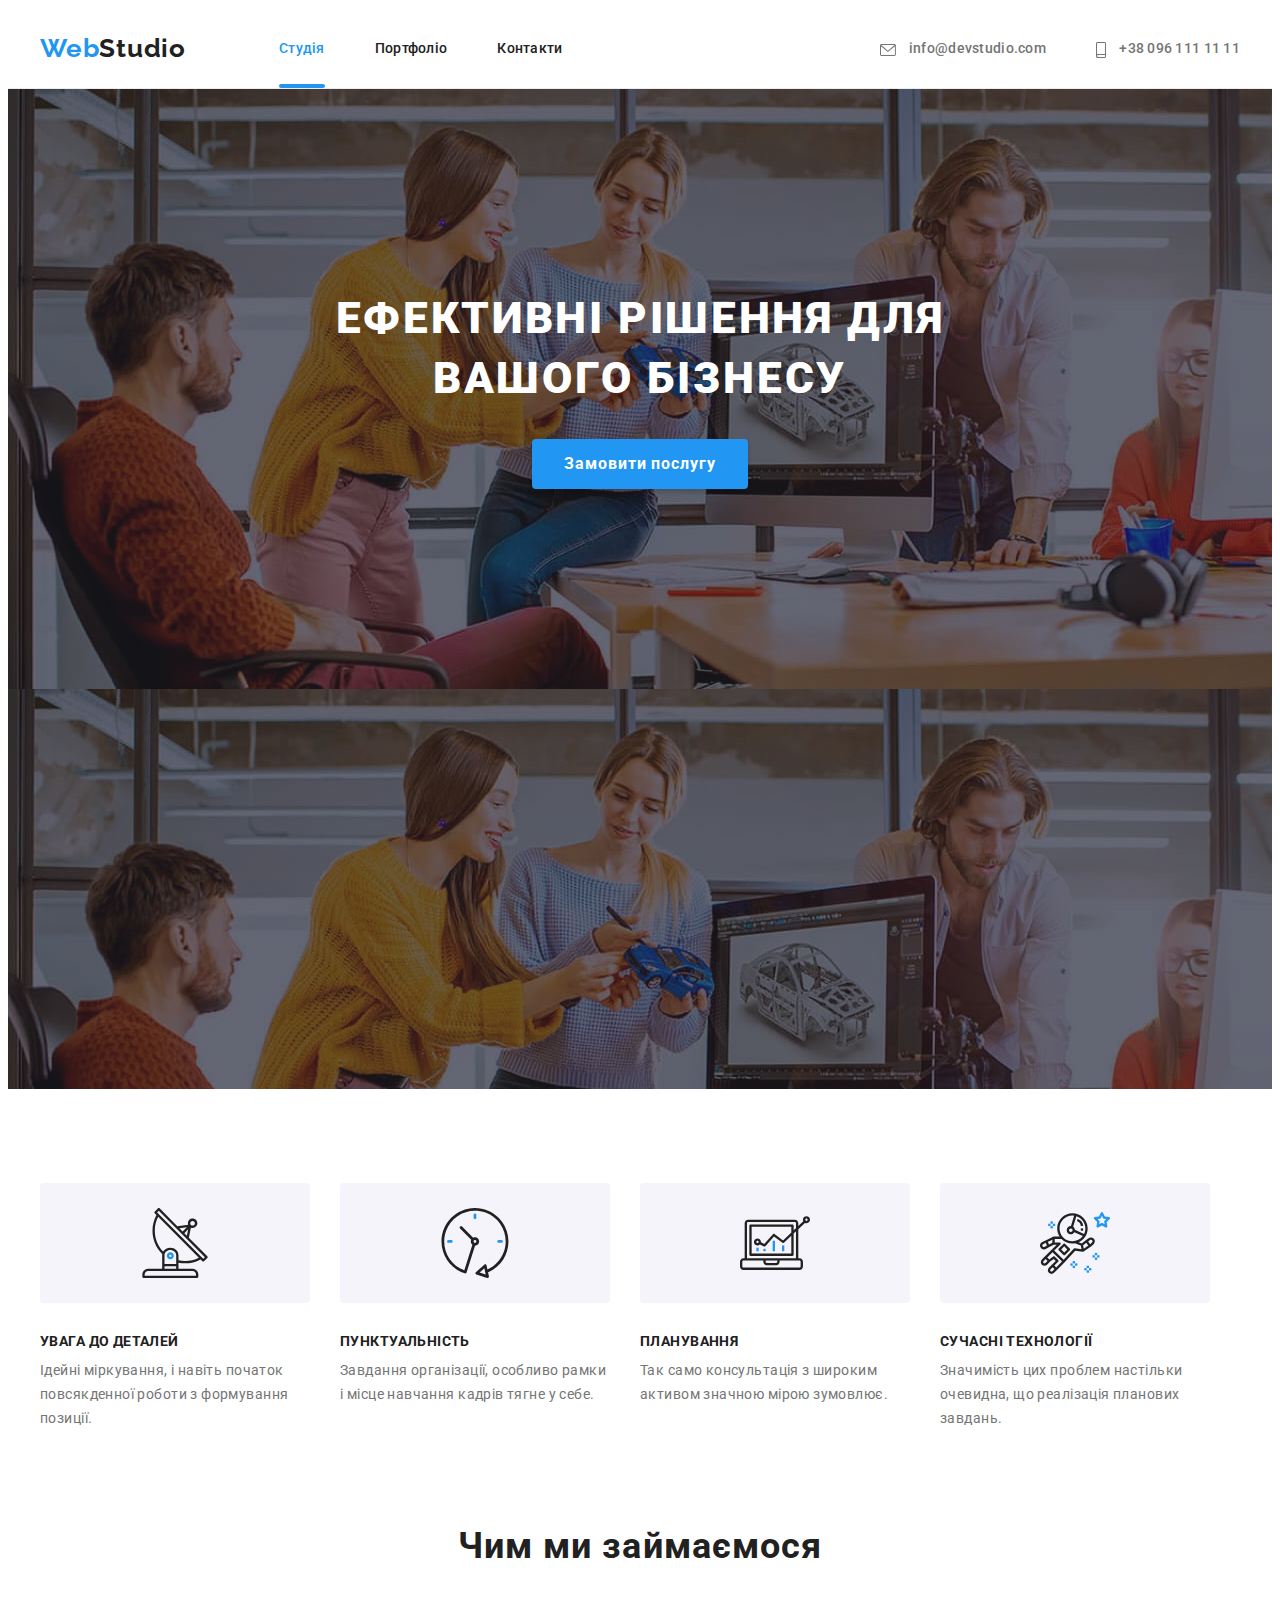
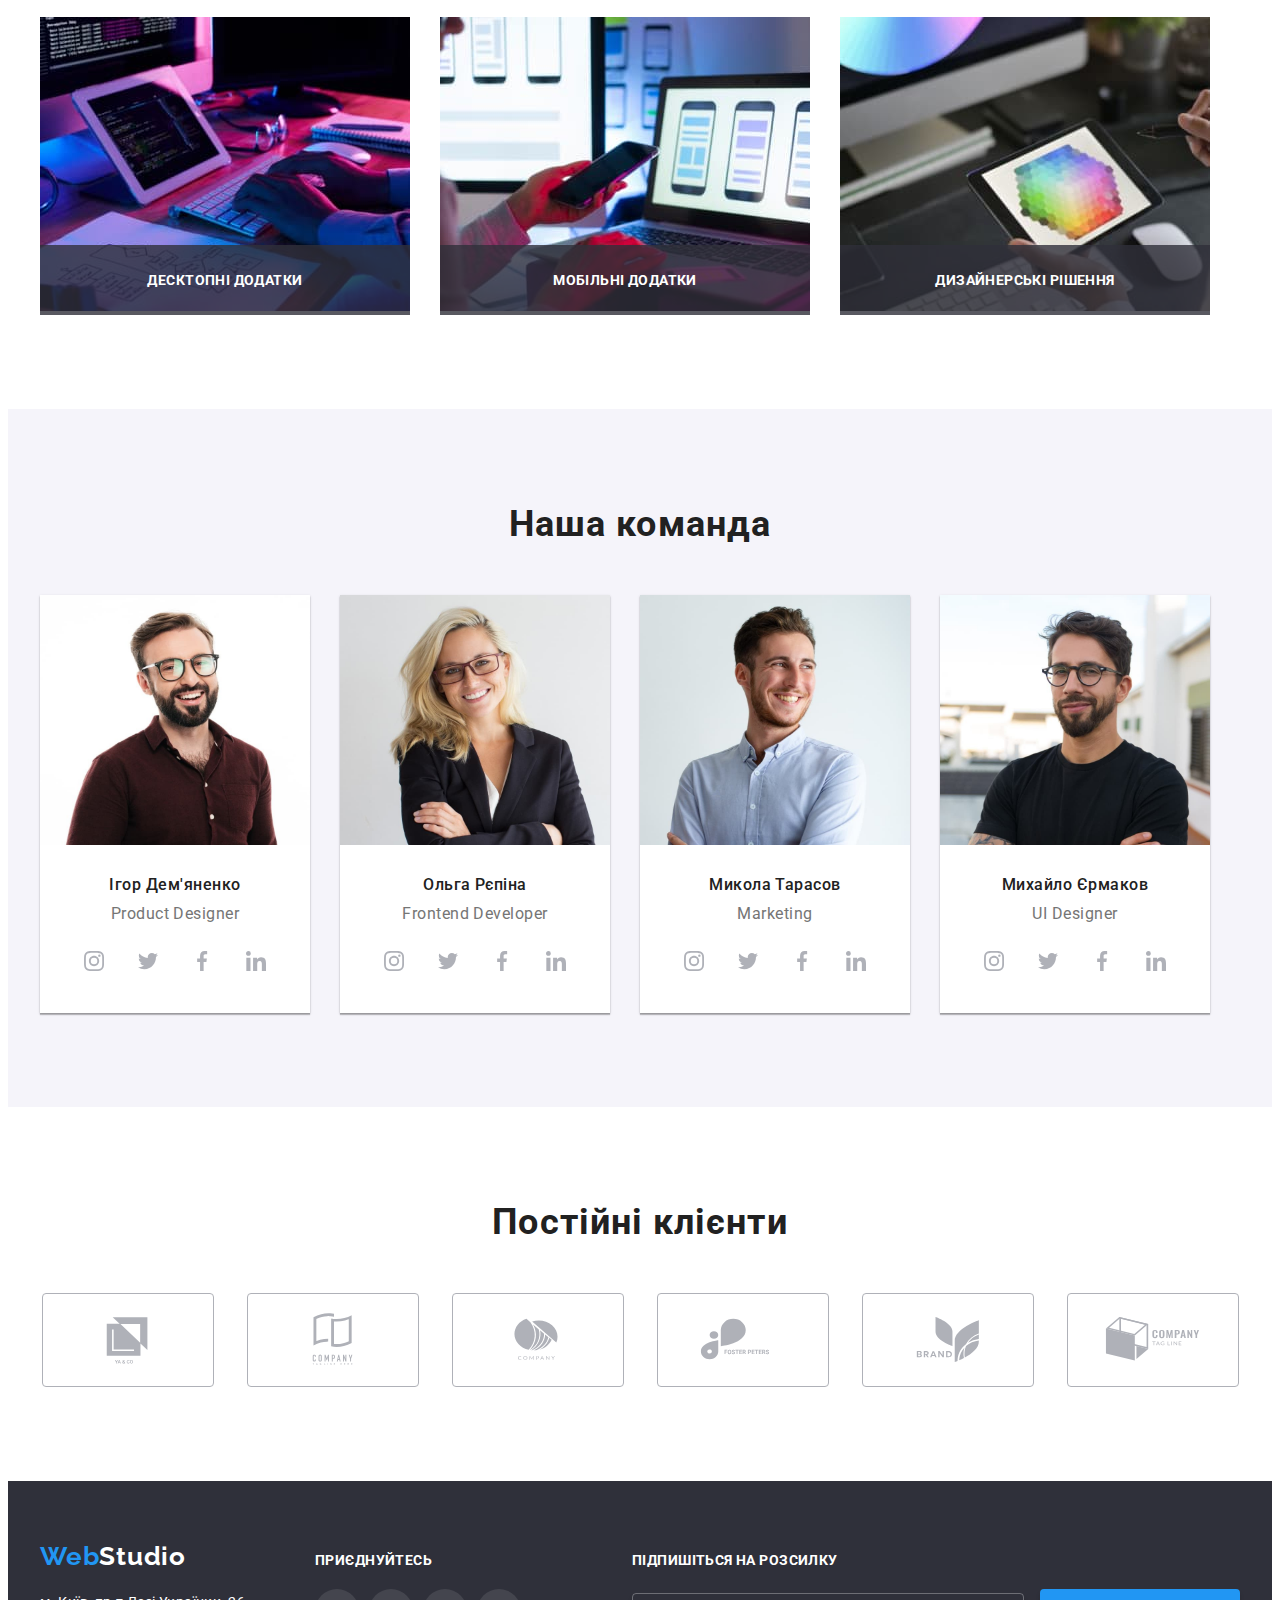
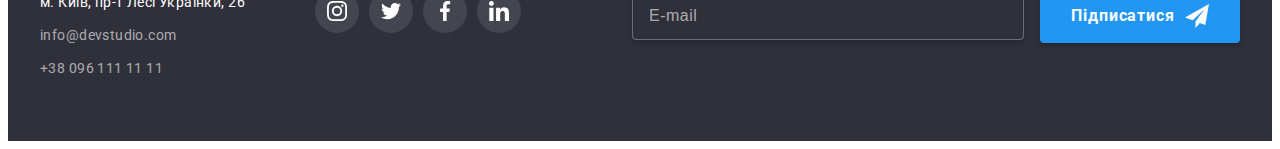
==== commit 06e7b2f8: "додає адаптивну верстку сторінці портфоліо" ====
--- a/index.html
+++ b/index.html
@@ -78,75 +78,88 @@
           aria-expanded="false"
           aria-controls="mobile-menu"
         >
-          <svg width="40" height="40" aria-label="відкриття мобільного меню">
-            <use class="icon-menu" href="./images/sprite.svg#icon-menu"></use>
+          <svg
+            class="icon-menu"
+            width="40"
+            height="40"
+            aria-label="відкриття мобільного меню"
+          >
+            <use href="./images/sprite.svg#icon-menu"></use>
           </svg>
         </button>
+
+        <div class="mob-menu container js-menu-container" id="mobile-menu">
+          <button
+            type="button"
+            class="menu-toggle js-close-menu"
+            aria-expanded="false"
+            aria-controls="mobile-menu"
+          >
+            <svg
+              class="icon-cross"
+              width="40"
+              height="40"
+              aria-label="закриття мобільного меню"
+            >
+              <use href="./images/sprite.svg#icon-cross"></use>
+            </svg>
+          </button>
+          <nav class="mob-menu__nav">
+            <ul class="mob-menu__nav-list list">
+              <li class="mob-menu__nav-item">
+                <a
+                  href="./index.html"
+                  class="mob-menu__nav-link navigation__link--current link"
+                  >Студія</a
+                >
+              </li>
+              <li class="mob-menu__nav-item">
+                <a
+                  href="./portfolio.html"
+                  class="mob-menu__nav-link mob-menu__nav-link--port link"
+                  >Портфоліо</a
+                >
+              </li>
+              <li class="mob-menu__nav-item">
+                <a href="" class="mob-menu__nav-link link">Контакти</a>
+              </li>
+            </ul>
+          </nav>
+
+          <ul class="mob-menu__contact list">
+            <li class="mob-menu__contact-item">
+              <a href="tel:+380961111111" class="mob-menu__contact-tel link">
+                +38 096 111 11 11</a
+              >
+            </li>
+            <li class="mob-menu__contact-item">
+              <a
+                href="mailto:info@devstudio.com"
+                class="mob-menu__contact-mail link"
+              >
+                info@devstudio.com</a
+              >
+            </li>
+          </ul>
+          <ul class="mob-social list">
+            <li class="mob-social__item">
+              <a class="mob-social__link link" href="">Instagram</a>
+            </li>
+            <li class="mob-social__item mob-social__item-after">
+              <a class="mob-social__link link" href="">Twitter</a>
+            </li>
+            <li class="mob-social__item mob-social__item-after">
+              <a class="mob-social__link link" href="">Facebook</a>
+            </li>
+            <li class="mob-social__item mob-social__item-after">
+              <a class="mob-social__link link" href="">LinkedIn</a>
+            </li>
+          </ul>
+        </div>
       </div>
     </header>
 
     <main>
-      <div class="mob-menu container js-menu-container" id="mobile-menu">
-        <button
-          type="button"
-          class="menu-toggle js-close-menu"
-          aria-expanded="false"
-          aria-controls="mobile-menu"
-        >
-          <svg width="40" height="40" aria-label="закриття мобільного меню">
-            <use class="icon-cross" href="./images/sprite.svg#icon-cross"></use>
-          </svg>
-        </button>
-        <nav class="mob-menu__nav">
-          <ul class="mob-menu__nav-list list">
-            <li class="mob-menu__nav-item">
-              <a
-                href="./index.html"
-                class="mob-menu__nav-link mob-menu__nav-link--current link"
-                >Студія</a
-              >
-            </li>
-            <li class="mob-menu__nav-item">
-              <a href="./portfolio.html" class="mob-menu__nav-link link"
-                >Портфоліо</a
-              >
-            </li>
-            <li class="mob-menu__nav-item">
-              <a href="" class="mob-menu__nav-link link">Контакти</a>
-            </li>
-          </ul>
-        </nav>
-
-        <ul class="mob-menu__contact list">
-          <li class="mob-menu__contact-item">
-            <a href="tel:+380961111111" class="mob-menu__contact-tel link">
-              +38 096 111 11 11</a
-            >
-          </li>
-          <li class="mob-menu__contact-item">
-            <a
-              href="mailto:info@devstudio.com"
-              class="mob-menu__contact-mail link"
-            >
-              info@devstudio.com</a
-            >
-          </li>
-        </ul>
-        <ul class="mob-social list">
-          <li class="mob-social__item">
-            <a class="mob-social__link link" href="">Instagram</a>
-          </li>
-          <li class="mob-social__item">
-            <a class="mob-social__link link" href="">Twitter</a>
-          </li>
-          <li class="mob-social__item">
-            <a class="mob-social__link link" href="">Facebook</a>
-          </li>
-          <li class="mob-social__item">
-            <a class="mob-social__link link" href="">LinkedIn</a>
-          </li>
-        </ul>
-      </div>
       <!--hero-->
       <section class="hero">
         <div class="container">
@@ -220,7 +233,7 @@
                     class="hero-form__textarea"
                     name="user-comment"
                     id="user-comment"
-                    rows="6"
+                    rows="5"
                     placeholder="Введіть текст"
                   ></textarea>
                 </div>
@@ -317,7 +330,7 @@
       </section>
 
       <!-- project -->
-      <section class="project section">
+      <section class="project">
         <div class="container">
           <h2 class="project__title">Чим ми займаємося</h2>
           <ul class="project__list list">
--- a/css/main.min.css
+++ b/css/main.min.css
@@ -1 +1 @@
-:root{--title-color: #212121;--text-color: #757575;--accent-color: #2196f3;--white-color: #ffffff;--primary-font: Roboto, sans-serif;--font-size: 14px}.visually-hidden{position:absolute;width:1px;height:1px;margin:-1px;border:0;padding:0;white-space:nowrap;-webkit-clip-path:inset(100%);clip-path:inset(100%);clip:rect(0 0 0 0);overflow:hidden}.body{font-family:var(--primary-font)}@media screen and (max-width: 1279px){.section{padding-top:60px;padding-bottom:60px}}@media screen and (min-width: 1280px){.section{padding-top:94px;padding-bottom:94px}}.title{margin-top:0;margin-bottom:50px;color:var(--title-color);text-align:center;font-size:36px;line-height:normal;letter-spacing:1.08px}@media screen and (max-width: 1279px){.title{font-size:28px;letter-spacing:.84px;margin-bottom:30px}}.list{list-style:none;margin:0;padding:0}.link{text-decoration:none}.container{padding-left:15px;padding-right:15px;margin-left:auto;margin-right:auto}@media screen and (min-width: 480px){.container{width:480px}}@media screen and (min-width: 768px){.container{width:768px}}@media screen and (min-width: 1280px){.container{width:1200px}}.logo{padding-top:24px;padding-bottom:25px;color:var(--accent-color);font-family:Raleway;font-size:26px;font-weight:700;line-height:normal;letter-spacing:.78px;text-decoration:none}@media screen and (max-width: 767px){.logo{padding-top:16px;padding-bottom:16px}}@media screen and (min-width: 768px)and (max-width: 1279px){.logo{padding-top:26px;padding-bottom:26px}}@media screen and (max-width: 1279px){.logo{font-size:24px;letter-spacing:.72px}}.logo__studio{padding-top:24px;padding-bottom:25px;font-family:Raleway;font-size:26px;font-weight:700;line-height:normal;letter-spacing:.78px;text-decoration:none;color:#212121}@media screen and (max-width: 767px){.logo__studio{padding-top:16px;padding-bottom:16px}}@media screen and (max-width: 1279px){.logo__studio{font-size:24px;letter-spacing:.72px;padding-top:26px;padding-bottom:26px}}.hero__btn{display:block;padding:10px 32px;margin-right:auto;margin-left:auto;border:none;border-radius:4px;-webkit-box-shadow:0px 4px 4px 0px rgba(0,0,0,.15);box-shadow:0px 4px 4px 0px rgba(0,0,0,.15);color:#fff;background-color:var(--accent-color);font-family:inherit;text-align:center;font-size:16px;font-weight:700;line-height:1.87;letter-spacing:.96px;cursor:pointer}@media screen and (max-width: 1279px){.hero__btn{padding:10px 24px}}.backdrop{position:fixed;top:0;left:0;width:100%;height:100%;z-index:10;background-color:rgba(0,0,0,.2);opacity:1;-webkit-transition:opacity 500ms ease-in-out;transition:opacity 500ms ease-in-out}.backdrop.is-hidden{opacity:0;pointer-events:none}.backdrop.is-hidden .modal-wrapper{-webkit-transform:scale(1.2) translate(-50%, -50%);transform:scale(1.2) translate(-50%, -50%)}.modal__wrapper{position:absolute;top:50%;left:50%;padding:40px;width:528px;height:581px;-ms-flex-negative:0;flex-shrink:0;border-radius:4px;background:#fff;-webkit-box-shadow:0px 2px 1px 0px rgba(0,0,0,.2),0px 1px 1px 0px rgba(0,0,0,.14),0px 1px 3px 0px rgba(0,0,0,.12);box-shadow:0px 2px 1px 0px rgba(0,0,0,.2),0px 1px 1px 0px rgba(0,0,0,.14),0px 1px 3px 0px rgba(0,0,0,.12);-webkit-transform:scale(1) translate(-50%, -50%);transform:scale(1) translate(-50%, -50%);-webkit-transition:-webkit-transform 500ms ease-in-out;transition:-webkit-transform 500ms ease-in-out;transition:transform 500ms ease-in-out;transition:transform 500ms ease-in-out, -webkit-transform 500ms ease-in-out}@media screen and (max-width: 1279px){.modal__wrapper{width:450px;height:609px}}.modal__btn{position:absolute;display:-webkit-box;display:-ms-flexbox;display:flex;-webkit-box-align:center;-ms-flex-align:center;align-items:center;-webkit-box-pack:center;-ms-flex-pack:center;justify-content:center;top:0;right:0;padding:6px;margin-top:8px;margin-right:8px;border-color:rgba(0,0,0,.1);border-radius:50%;background-color:#fff;cursor:pointer}.modal__icon-close{fill:#000;-webkit-transition:fill 250ms cubic-bezier(0.4, 0, 0.2, 1);transition:fill 250ms cubic-bezier(0.4, 0, 0.2, 1)}.modal__btn:hover>.modal__icon-close,.modal__btn:focus>.modal__icon-close{fill:var(--accent-color)}.hero-form__title{display:block;margin-right:auto;margin-left:auto;margin-bottom:12px;color:var(--title-color);text-align:center;font-size:20px;font-weight:700;line-height:normal;letter-spacing:.6px}@media screen and (max-width: 1279px){.hero-form__title{width:370px}}.hero-form__wrapper{display:-webkit-box;display:-ms-flexbox;display:flex;-webkit-box-orient:vertical;-webkit-box-direction:normal;-ms-flex-direction:column;flex-direction:column;margin-bottom:10px}.hero-form__label{margin-bottom:4px;color:var(--text-color);font-size:12px;font-weight:400;line-height:normal;letter-spacing:.12px}.hero-form__wrap-icon{position:relative}.hero-form__input{padding:11px 30px;width:100%;border-radius:4px;border:1px solid rgba(33,33,33,.2);outline:rgba(0,0,0,0);-webkit-transition:border-color 250ms cubic-bezier(0.4, 0, 0.2, 1);transition:border-color 250ms cubic-bezier(0.4, 0, 0.2, 1)}.hero-form__input:focus{border-color:var(--accent-color)}.hero-form__icon{position:absolute;top:50%;left:12px;-webkit-transform:translateY(-50%);transform:translateY(-50%);fill:var(--primary-text-color);-webkit-transition:fill 250ms cubic-bezier(0.4, 0, 0.2, 1);transition:fill 250ms cubic-bezier(0.4, 0, 0.2, 1)}.hero-form__input:focus+.hero-form__icon{fill:var(--accent-color)}.hero-form__wrapper-textarea{margin-bottom:20px}.hero-form__textarea{display:block;width:100%;padding:12px 16px;border-radius:4px;border:1px solid rgba(33,33,33,.2);resize:none;outline:rgba(0,0,0,0);-webkit-transition:border-color 250ms cubic-bezier(0.4, 0, 0.2, 1);transition:border-color 250ms cubic-bezier(0.4, 0, 0.2, 1)}.hero-form__textarea:focus{border-color:var(--accent-color)}@media screen and (max-width: 1279px){.hero-form__textarea{resize:vertical;height:120px}}.hero-form__textarea::-webkit-input-placeholder{color:rgba(117,117,117,.5);font-size:12px;font-weight:400;line-height:normal;letter-spacing:.12px}.hero-form__textarea::-moz-placeholder{color:rgba(117,117,117,.5);font-size:12px;font-weight:400;line-height:normal;letter-spacing:.12px}.hero-form__textarea:-ms-input-placeholder{color:rgba(117,117,117,.5);font-size:12px;font-weight:400;line-height:normal;letter-spacing:.12px}.hero-form__textarea::-ms-input-placeholder{color:rgba(117,117,117,.5);font-size:12px;font-weight:400;line-height:normal;letter-spacing:.12px}.hero-form__textarea::placeholder{color:rgba(117,117,117,.5);font-size:12px;font-weight:400;line-height:normal;letter-spacing:.12px}@media screen and (max-width: 1279px){.hero-form__textarea::-webkit-input-placeholder{font-size:14px;letter-spacing:.14px}.hero-form__textarea::-moz-placeholder{font-size:14px;letter-spacing:.14px}.hero-form__textarea:-ms-input-placeholder{font-size:14px;letter-spacing:.14px}.hero-form__textarea::-ms-input-placeholder{font-size:14px;letter-spacing:.14px}.hero-form__textarea::placeholder{font-size:14px;letter-spacing:.14px}}.agreement{display:-webkit-box;display:-ms-flexbox;display:flex;-webkit-box-pack:center;-ms-flex-pack:center;justify-content:center}.agreement__label{display:-webkit-inline-box;display:-ms-inline-flexbox;display:inline-flex;-webkit-box-pack:center;-ms-flex-pack:center;justify-content:center;-webkit-box-align:center;-ms-flex-align:center;align-items:center;color:var(--text-color)}.agreement__custom-checkbox{display:-webkit-box;display:-ms-flexbox;display:flex;-webkit-box-pack:center;-ms-flex-pack:center;justify-content:center;-webkit-box-align:center;-ms-flex-align:center;align-items:center;width:16px;height:15px;outline:2px solid var(--title-color);outline-offset:-2px;border-radius:4px;margin-right:8px;background-color:#fff;-webkit-box-shadow:0px 2px 1px 0px rgba(0,0,0,.2),0px 1px 1px 0px rgba(0,0,0,.14),0px 1px 3px 0px rgba(0,0,0,.12);box-shadow:0px 2px 1px 0px rgba(0,0,0,.2),0px 1px 1px 0px rgba(0,0,0,.14),0px 1px 3px 0px rgba(0,0,0,.12);-webkit-transition:outline 250ms cubic-bezier(0.4, 0, 0.2, 1);transition:outline 250ms cubic-bezier(0.4, 0, 0.2, 1)}.agreement__checkbox:checked+.agreement__custom-checkbox{outline:var(--accent-color)}.agreement__checkbox:focus+.agreement__custom-checkbox{outline:2px solid var(--accent-color)}.agreement__icon{border-radius:4px}.agreement__checkbox:checked+.agreement__custom-checkbox .agreement__icon{background-color:var(--accent-color)}.agreement__text{color:var(--title-text-color);font-size:14px;font-weight:400;line-height:1.71;letter-spacing:.42px}@media screen and (max-width: 1279px){.agreement__text{font-size:12px;letter-spacing:.36px}}.agreement__link{display:inline-block;margin-left:4px;color:var(--accent-color);font-size:14px;font-weight:400;line-height:1.71;letter-spacing:.42px;text-decoration-line:underline}.agreement__link:focus{outline:2px solid var(--accent-color)}@media screen and (max-width: 1279px){.agreement__link{font-size:12px;letter-spacing:.36px}}.hero-form__btn{display:block;padding-left:52px;padding-right:52px;margin-top:30px;-webkit-transition:background-color 250ms cubic-bezier(0.4, 0, 0.2, 1);transition:background-color 250ms cubic-bezier(0.4, 0, 0.2, 1)}.hero-form__btn:hover,.hero-form__btn:focus{background-color:#188ce8;outline:1px solid var(--accent-color)}@media screen and (max-width: 1279px){.hero-form__btn{margin-top:31px}}.social{display:-webkit-box;display:-ms-flexbox;display:flex;-webkit-box-pack:center;-ms-flex-pack:center;justify-content:center;-webkit-box-align:center;-ms-flex-align:center;align-items:center}.social__item:not(:last-child){margin-right:10px}.social__link{display:-webkit-box;display:-ms-flexbox;display:flex;-webkit-box-pack:center;-ms-flex-pack:center;justify-content:center;-webkit-box-align:center;-ms-flex-align:center;align-items:center;width:44px;height:44px;border-radius:50%;background-color:#fff;-webkit-transition:background-color 250ms cubic-bezier(0.4, 0, 0.2, 1);transition:background-color 250ms cubic-bezier(0.4, 0, 0.2, 1)}.social__link:hover,.social__link:focus{background-color:var(--accent-color)}.social__icon{fill:#afb1b8;-webkit-transition:fill 250ms cubic-bezier(0.4, 0, 0.2, 1);transition:fill 250ms cubic-bezier(0.4, 0, 0.2, 1)}.social__link:hover .social__icon,.social__link:focus .social__icon{fill:#fff}@media screen and (min-width: 1280px){.footer-form__wrapper{margin-left:auto}}.mailing__input{padding:15px 16px;border-radius:4px;border:1px solid rgba(255,255,255,.3);background-color:rgba(0,0,0,0);-webkit-box-shadow:0px 4px 4px 0px rgba(0,0,0,.15);box-shadow:0px 4px 4px 0px rgba(0,0,0,.15);outline:rgba(0,0,0,0);-webkit-transition:border-color 250ms cubic-bezier(0.4, 0, 0.2, 1);transition:border-color 250ms cubic-bezier(0.4, 0, 0.2, 1)}.mailing__input:focus{border-color:var(--accent-color);color:#fff}@media screen and (max-width: 1279px){.mailing__input{margin-bottom:20px;width:450px}}@media screen and (min-width: 1280px){.mailing__input{margin-right:12px;width:358px}}.mailing__input::-webkit-input-placeholder{color:rgba(255,255,255,.6);font-size:16px;font-weight:400;line-height:1.25;letter-spacing:.48px}.mailing__input::-moz-placeholder{color:rgba(255,255,255,.6);font-size:16px;font-weight:400;line-height:1.25;letter-spacing:.48px}.mailing__input:-ms-input-placeholder{color:rgba(255,255,255,.6);font-size:16px;font-weight:400;line-height:1.25;letter-spacing:.48px}.mailing__input::-ms-input-placeholder{color:rgba(255,255,255,.6);font-size:16px;font-weight:400;line-height:1.25;letter-spacing:.48px}.mailing__input::placeholder{color:rgba(255,255,255,.6);font-size:16px;font-weight:400;line-height:1.25;letter-spacing:.48px}.mailing__input:not(:-moz-placeholder-shown){color:#fff}.mailing__input:not(:-ms-input-placeholder){color:#fff}.mailing__input:not(:placeholder-shown){color:#fff}.mailing__btn{display:-webkit-inline-box;display:-ms-inline-flexbox;display:inline-flex;-webkit-box-pack:center;-ms-flex-pack:center;justify-content:center;-webkit-box-align:center;-ms-flex-align:center;align-items:center;width:200px;padding:10px 28px;border-color:rgba(0,0,0,0);border-radius:4px;background-color:#2196f3;-webkit-box-shadow:0px 4px 4px 0px rgba(0,0,0,.15);box-shadow:0px 4px 4px 0px rgba(0,0,0,.15);color:#fff;text-align:center;font-family:Roboto;font-size:16px;font-style:normal;font-weight:700;line-height:1.87;letter-spacing:.96px;cursor:pointer}@media screen and (min-width: 768px)and (max-width: 1279px){.mailing__btn{display:-webkit-box;display:-ms-flexbox;display:flex;margin-left:auto;margin-right:auto}}.mailing__icon{margin-left:10px}.filter{display:-webkit-box;display:-ms-flexbox;display:flex;-webkit-box-pack:center;-ms-flex-pack:center;justify-content:center}.filter-portfolio{margin-bottom:50px}.filter__item:not(:last-child){margin-right:8px}.filter__btn{padding-top:6px;padding-right:22px;padding-bottom:6px;padding-left:22px;border-radius:4px;border:0;color:var(--title-color);font-family:inherit;background-color:#f5f4fa;text-align:center;font-size:16px;font-weight:500;line-height:1.6;letter-spacing:.48px;cursor:pointer;-webkit-transition:color 250ms cubic-bezier(0.4, 0, 0.2, 1),background-color 250ms cubic-bezier(0.4, 0, 0.2, 1),-webkit-box-shadow 250ms cubic-bezier(0.4, 0, 0.2, 1);transition:color 250ms cubic-bezier(0.4, 0, 0.2, 1),background-color 250ms cubic-bezier(0.4, 0, 0.2, 1),-webkit-box-shadow 250ms cubic-bezier(0.4, 0, 0.2, 1);transition:color 250ms cubic-bezier(0.4, 0, 0.2, 1),background-color 250ms cubic-bezier(0.4, 0, 0.2, 1),box-shadow 250ms cubic-bezier(0.4, 0, 0.2, 1);transition:color 250ms cubic-bezier(0.4, 0, 0.2, 1),background-color 250ms cubic-bezier(0.4, 0, 0.2, 1),box-shadow 250ms cubic-bezier(0.4, 0, 0.2, 1),-webkit-box-shadow 250ms cubic-bezier(0.4, 0, 0.2, 1)}.filter__btn:hover,.filter__btn:focus{color:#fff;background-color:var(--accent-color);-webkit-box-shadow:0px 2px 2px 0px rgba(0,0,0,.12),0px 1px 2px 0px rgba(0,0,0,.08),0px 3px 1px 0px rgba(0,0,0,.1);box-shadow:0px 2px 2px 0px rgba(0,0,0,.12),0px 1px 2px 0px rgba(0,0,0,.08),0px 3px 1px 0px rgba(0,0,0,.1)}.filter__btn--current{padding-left:25px;padding-right:25px;color:#fff;background-color:var(--accent-color)}.overlay{position:absolute;left:0;bottom:0;-webkit-transform:translateY(100%);transform:translateY(100%);-webkit-transition:-webkit-transform 250ms cubic-bezier(0.4, 0, 0.2, 1);transition:-webkit-transform 250ms cubic-bezier(0.4, 0, 0.2, 1);transition:transform 250ms cubic-bezier(0.4, 0, 0.2, 1);transition:transform 250ms cubic-bezier(0.4, 0, 0.2, 1), -webkit-transform 250ms cubic-bezier(0.4, 0, 0.2, 1);padding:63px 24px;background-color:rgba(33,150,243,.9)}.overlay__text{color:#fff;font-family:var(--primary-font);font-size:18px;font-weight:400;line-height:1.55;letter-spacing:.54px}.menu-toggle{display:-webkit-box;display:-ms-flexbox;display:flex;-webkit-box-align:center;-ms-flex-align:center;align-items:center;-webkit-box-pack:center;-ms-flex-pack:center;justify-content:center;margin-top:10px;margin-bottom:10px;margin-left:auto;padding:0;border:0;background-color:rgba(0,0,0,0);cursor:pointer}@media screen and (min-width: 768px){.menu-toggle{display:none}}.mob-menu{position:fixed;display:-webkit-box;display:-ms-flexbox;display:flex;-webkit-box-orient:vertical;-webkit-box-direction:normal;-ms-flex-direction:column;flex-direction:column;top:0;left:0;width:100vw;height:100vh;padding:48px 40px;z-index:999;background-color:#fff;-webkit-box-shadow:0px 1px 3px 0px rgba(0,0,0,.16),0px 2px 4px 0px rgba(0,0,0,.08),0px 4px 8px 0px rgba(0,0,0,.04);box-shadow:0px 1px 3px 0px rgba(0,0,0,.16),0px 2px 4px 0px rgba(0,0,0,.08),0px 4px 8px 0px rgba(0,0,0,.04);-webkit-transform:translateX(100%);transform:translateX(100%);-webkit-transition:-webkit-transform 250ms ease-in-out;transition:-webkit-transform 250ms ease-in-out;transition:transform 250ms ease-in-out;transition:transform 250ms ease-in-out, -webkit-transform 250ms ease-in-out}@media screen and (min-width: 768px){.mob-menu{display:none}}.mob-menu.is-open{-webkit-transform:translateX(0);transform:translateX(0)}.menu-toggle.js-close-menu{position:absolute;top:0;right:0;margin-right:15px}.menu-toggle.js-close-menu:hover,.menu-toggle.js-close-menu:focus{color:var(--accent-color)}.mob-menu__nav-link{color:var(--title-color);font-size:40px;font-weight:500;line-height:normal;letter-spacing:.8px}.mob-menu__nav-link--current{color:var(--accent-color)}.mob-menu__nav-item:not(:last-child){margin-bottom:32px}.mob-menu__contact{margin-top:auto;margin-bottom:64px}.mob-menu__contact-item:not(:last-child){margin-bottom:32px}.mob-menu__contact-tel{color:var(--accent-color);font-size:34px;font-weight:500;line-height:normal;letter-spacing:.68px}.mob-menu__contact-mail{color:var(--text-color);font-size:24px;font-weight:500;line-height:normal;letter-spacing:.48px}.mob-social{display:-webkit-box;display:-ms-flexbox;display:flex;margin:-10px}.mob-social__item{margin:10px}.mob-social__link{color:var(--accent-color);font-size:18px;font-weight:500;line-height:1.22px;letter-spacing:.36px}.header{border-bottom:1px solid #ececec}.header-container{display:-webkit-box;display:-ms-flexbox;display:flex;-webkit-box-align:center;-ms-flex-align:center;align-items:center}@media screen and (max-width: 767px){.navigation{display:none}}.navigation-header{margin-left:93px}.navigation__list{display:-webkit-box;display:-ms-flexbox;display:flex;-webkit-box-align:center;-ms-flex-align:center;align-items:center}.navigation__item:not(:first-child){margin-left:50px}.navigation__link{display:block;position:relative;padding-top:32px;padding-bottom:32px;color:var(--title-color);font-size:var(--font-size);font-weight:500;line-height:normal;letter-spacing:.28px;-webkit-transition:color 250ms cubic-bezier(0.4, 0, 0.2, 1);transition:color 250ms cubic-bezier(0.4, 0, 0.2, 1)}.navigation__link:hover,.navigation__link:focus{color:var(--accent-color)}.navigation__link--current{color:var(--accent-color)}.navigation__link--current::after{content:"";display:inline-block;position:absolute;left:0;bottom:0;border-radius:2px;width:100%;height:4px;background-color:var(--accent-color)}.contact{display:-webkit-box;display:-ms-flexbox;display:flex}@media screen and (max-width: 767px){.contact{display:none}}@media screen and (min-width: 768px)and (max-width: 1279px){.contact{-webkit-box-orient:vertical;-webkit-box-direction:normal;-ms-flex-direction:column;flex-direction:column}}.contact-header{margin-left:auto}@media screen and (min-width: 1280px){.contact__item:not(:first-child){margin-left:50px}}@media screen and (min-width: 768px)and (max-width: 1279px){.contact__item-mail{margin-bottom:10px}}.contact__link{color:var(--text-color);font-size:var(--font-size);font-weight:500;line-height:normal;letter-spacing:.28px;-webkit-transition:color 250ms cubic-bezier(0.4, 0, 0.2, 1);transition:color 250ms cubic-bezier(0.4, 0, 0.2, 1)}.contact__link:hover,.contact__link:focus{color:var(--accent-color)}@media screen and (min-width: 768px)and (max-width: 1279px){.contact__link{font-size:12px;letter-spacing:.24px}}.contact__icon{margin-right:10px;vertical-align:middle;fill:currentColor}@media screen and (min-width: 768px)and (max-width: 1279px){.contact__icon{margin-right:8px}}@media screen and (min-width: 768px)and (max-width: 1279px){.contact__icon-mail{width:14px;height:10px}}@media screen and (min-width: 768px)and (max-width: 1279px){.contact__icon-tel{width:10px;height:14px}}.hero{margin-right:auto;margin-left:auto;background-color:#c4c4c4}@media screen and (max-width: 767px){.hero{padding-top:118px;padding-bottom:118px;max-width:480px;height:400px;background-image:-webkit-gradient(linear, left top, right top, from(rgba(47, 48, 58, 0.4)), to(rgba(47, 48, 58, 0.4))),url(../images/card/hero-sm.jpg);background-image:linear-gradient(to right, rgba(47, 48, 58, 0.4), rgba(47, 48, 58, 0.4)),url(../images/card/hero-sm.jpg);background-size:480px 400px}}@media screen and (max-width: 767px)and (min-device-pixel-ratio: 2),screen and (max-width: 767px)and (-webkit-min-device-pixel-ratio: 2),screen and (max-width: 767px)and (min-resolution: 192dpi),screen and (max-width: 767px)and (min-resolution: 2dppx){.hero{background-image:-webkit-gradient(linear, left top, right top, from(rgba(47, 48, 58, 0.4)), to(rgba(47, 48, 58, 0.4))),url(../images/card/hero-sm@2x.jpg);background-image:linear-gradient(to right, rgba(47, 48, 58, 0.4), rgba(47, 48, 58, 0.4)),url(../images/card/hero-sm@2x.jpg)}}@media screen and (min-width: 768px){.hero{padding-top:118px;padding-bottom:118px;max-width:768px;height:400px;background-image:-webkit-gradient(linear, left top, right top, from(rgba(47, 48, 58, 0.4)), to(rgba(47, 48, 58, 0.4))),url(../images/card/hero-md.jpg);background-image:linear-gradient(to right, rgba(47, 48, 58, 0.4), rgba(47, 48, 58, 0.4)),url(../images/card/hero-md.jpg);background-size:768px 400px}}@media screen and (min-width: 768px)and (min-device-pixel-ratio: 2),screen and (min-width: 768px)and (-webkit-min-device-pixel-ratio: 2),screen and (min-width: 768px)and (min-resolution: 192dpi),screen and (min-width: 768px)and (min-resolution: 2dppx){.hero{background-image:-webkit-gradient(linear, left top, right top, from(rgba(47, 48, 58, 0.4)), to(rgba(47, 48, 58, 0.4))),url(../images/card/hero-md@2x.jpg);background-image:linear-gradient(to right, rgba(47, 48, 58, 0.4), rgba(47, 48, 58, 0.4)),url(../images/card/hero-md@2x.jpg)}}@media screen and (min-width: 1280px){.hero{padding-top:200px;padding-bottom:200px;max-width:1600px;height:600px;background-image:-webkit-gradient(linear, left top, right top, from(rgba(47, 48, 58, 0.4)), to(rgba(47, 48, 58, 0.4))),url(../images/card/hero-lg.jpg);background-image:linear-gradient(to right, rgba(47, 48, 58, 0.4), rgba(47, 48, 58, 0.4)),url(../images/card/hero-lg.jpg);background-size:1600px 600px}}@media screen and (min-width: 1280px)and (min-device-pixel-ratio: 2),screen and (min-width: 1280px)and (-webkit-min-device-pixel-ratio: 2),screen and (min-width: 1280px)and (min-resolution: 192dpi),screen and (min-width: 1280px)and (min-resolution: 2dppx){.hero{background-image:-webkit-gradient(linear, left top, right top, from(rgba(47, 48, 58, 0.4)), to(rgba(47, 48, 58, 0.4))),url(../images/card/hero-lg@2x.jpg);background-image:linear-gradient(to right, rgba(47, 48, 58, 0.4), rgba(47, 48, 58, 0.4)),url(../images/card/hero-lg@2x.jpg)}}.hero__title{width:696px;height:120px;margin-top:0;margin-right:auto;margin-bottom:30px;margin-left:auto;color:#fff;font-size:44px;font-weight:900;line-height:1.36;letter-spacing:2.64px;text-transform:uppercase;text-align:center}@media screen and (max-width: 1279px){.hero__title{font-size:26px;line-height:1.61px;letter-spacing:1.56px;width:360px;height:84px;text-align:center}}.features__list{display:-webkit-box;display:-ms-flexbox;display:flex;-ms-flex-wrap:wrap;flex-wrap:wrap;margin:-15px}.features__item{margin:15px}@media screen and (max-width: 767px){.features__item{width:450px}}@media screen and (min-width: 768px){.features__item{width:354px}}@media screen and (min-width: 1280px){.features__item{width:270px}}.features__icons-wrarrap{display:-webkit-box;display:-ms-flexbox;display:flex;-webkit-box-pack:center;-ms-flex-pack:center;justify-content:center;-webkit-box-align:center;-ms-flex-align:center;align-items:center;height:120px;margin-bottom:30px;border-radius:4px;background-color:#f5f4fa}.features__subtitle{margin-top:0;margin-bottom:10px;color:var(--title-color);font-size:var(--font-size);line-height:normal;letter-spacing:.42px;text-transform:uppercase}.features__text{margin:0;font-size:var(--font-size);line-height:1.71;letter-spacing:.42px;color:var(--text-color)}@media screen and (max-width: 1279px){.project{display:none}}.project__title{margin-top:0;margin-bottom:50px;color:var(--title-color);text-align:center;font-size:36px;line-height:normal;letter-spacing:1.08px}.project__list{display:-webkit-box;display:-ms-flexbox;display:flex}.project__item{position:relative}.project__item:not(:last-child){margin-right:30px}.project__subtitle{position:absolute;left:0;bottom:0;width:100%;margin:0;padding-top:27px;padding-bottom:27px;color:#fff;background:rgba(47,48,58,.8);text-align:center;font-size:14px;line-height:normal;letter-spacing:.42px;text-transform:uppercase}.team{background-color:#f5f4fa}.team__list{display:-webkit-box;display:-ms-flexbox;display:flex;-ms-flex-wrap:wrap;flex-wrap:wrap;margin:-15px}.team__item{background-color:#fff;-webkit-box-shadow:0px 2px 1px 0px rgba(0,0,0,.2),0px 1px 1px 0px rgba(0,0,0,.14),0px 1px 3px 0px rgba(0,0,0,.12);box-shadow:0px 2px 1px 0px rgba(0,0,0,.2),0px 1px 1px 0px rgba(0,0,0,.14),0px 1px 3px 0px rgba(0,0,0,.12);margin:15px}.team__card{display:block}@media screen and (min-width: 768px){.team__card{width:354px;height:374px}}@media screen and (min-width: 1280px){.team__card{width:270px;height:250px}}.team__description{padding-top:30px;padding-bottom:30px;text-align:center}.team__subtitle{margin-top:0;margin-bottom:10px;color:var(--title-color);font-size:16px;font-weight:500;line-height:normal;letter-spacing:.48px}.team__text{margin-top:0;margin-bottom:16px;color:var(--text-color);font-size:16px;line-height:normal;letter-spacing:.48px}.clients__list{display:-webkit-box;display:-ms-flexbox;display:flex;margin:-15px}@media screen and (max-width: 1279px){.clients__list{-ms-flex-wrap:wrap;flex-wrap:wrap}}@media screen and (min-width: 1280px){.clients__list{-ms-flex-wrap:nowrap;flex-wrap:nowrap;-webkit-box-pack:center;-ms-flex-pack:center;justify-content:center;-webkit-box-align:center;-ms-flex-align:center;align-items:center}}.clients__item{margin:15px;width:calc((100% - 60px)/2)}.clients__link{display:-webkit-box;display:-ms-flexbox;display:flex;-webkit-box-pack:center;-ms-flex-pack:center;justify-content:center;-webkit-box-align:center;-ms-flex-align:center;align-items:center;border:1px solid #afb1b8;border-radius:4px;padding-top:16px;padding-bottom:16px;-webkit-transition:border-color 250ms cubic-bezier(0.4, 0, 0.2, 1);transition:border-color 250ms cubic-bezier(0.4, 0, 0.2, 1)}.clients__link:hover,.clients__link:focus{border-color:var(--accent-color)}@media screen and (max-width: 767px){.clients__link{padding-left:52px;padding-right:52px}}@media screen and (min-width: 768px){.clients__link{padding-left:60px;padding-right:60px}}@media screen and (min-width: 1280px){.clients__link{padding-left:32px;padding-right:32px}}.clients__icon{fill:#afb1b8;-webkit-transition:fill 250ms cubic-bezier(0.4, 0, 0.2, 1);transition:fill 250ms cubic-bezier(0.4, 0, 0.2, 1)}.clients__link:hover .clients__icon,.clients__link:focus .clients__icon{fill:var(--accent-color)}.footer{padding-top:60px;padding-bottom:60px;background-color:#2f303a}.footer-container{display:-webkit-box;display:-ms-flexbox;display:flex;-webkit-box-align:baseline;-ms-flex-align:baseline;align-items:baseline}@media screen and (max-width: 1279px){.footer-container{display:block;text-align:center}}@media screen and (max-width: 1279px){.icon-contact__wrapper{margin-bottom:60px}}@media screen and (min-width: 768px){.icon-contact__wrapper{display:-webkit-box;display:-ms-flexbox;display:flex;-ms-flex-pack:distribute;justify-content:space-around}}@media screen and (min-width: 1280px){.icon-contact__wrapper{-webkit-box-align:baseline;-ms-flex-align:baseline;align-items:baseline}}.footer-logo{padding-top:0px;padding-bottom:0px}.footer-studio{padding-top:0px;padding-bottom:0px;color:#fff}@media screen and (max-width: 767px){.adress-contact{margin-bottom:60px}}@media screen and (min-width: 768px){.adress-contact{margin-right:165px}}@media screen and (min-width: 1280px){.adress-contact{margin-right:70px}}.adress{margin-top:20px;color:#fff;font-style:normal;font-size:var(--font-size);line-height:1.71;letter-spacing:.42px}.adress__list{margin-top:9px}@media screen and (max-width: 1279px){.adress__list{margin-top:8px}}.adress-contact__tel{margin-top:9px}@media screen and (max-width: 1279px){.adress-contact__tel{margin-top:8px}}.adress__link{color:rgba(255,255,255,.6);font-family:inherit;font-size:var(--primary-font);font-style:normal;font-weight:400;line-height:1.71;letter-spacing:.42px;-webkit-transition:color 250ms cubic-bezier(0.4, 0, 0.2, 1);transition:color 250ms cubic-bezier(0.4, 0, 0.2, 1)}.adress__link:hover,.adress__link:focus{color:#fff}.footer-icons__text{display:block;margin-bottom:20px;color:#fff;font-size:var(--font-size);font-weight:700;line-height:1.14;letter-spacing:.42px;text-transform:uppercase}.footer-social__link{background-color:rgba(255,255,255,.1);-webkit-transition:background-color 250ms cubic-bezier(0.4, 0, 0.2, 1);transition:background-color 250ms cubic-bezier(0.4, 0, 0.2, 1)}.footer-social__icon{fill:#fff;-webkit-transition:fill 250ms cubic-bezier(0.4, 0, 0.2, 1);transition:fill 250ms cubic-bezier(0.4, 0, 0.2, 1)}.portfolio{margin-top:94px;margin-bottom:94px}.portfolio__list{display:-webkit-box;display:-ms-flexbox;display:flex;-ms-flex-wrap:wrap;flex-wrap:wrap;margin-right:-30px;margin-bottom:-30px}.portfolio__item{margin-right:30px;margin-bottom:30px;-ms-flex-preferred-size:calc(33.3333333333% - 30px);flex-basis:calc(33.3333333333% - 30px)}.portfolio__link{display:block;-webkit-transition:-webkit-box-shadow 250ms cubic-bezier(0.4, 0, 0.2, 1);transition:-webkit-box-shadow 250ms cubic-bezier(0.4, 0, 0.2, 1);transition:box-shadow 250ms cubic-bezier(0.4, 0, 0.2, 1);transition:box-shadow 250ms cubic-bezier(0.4, 0, 0.2, 1), -webkit-box-shadow 250ms cubic-bezier(0.4, 0, 0.2, 1)}.portfolio__link:hover,.portfolio__link:focus{-webkit-box-shadow:1px 4px 6px 0px rgba(0,0,0,.16),0px 4px 4px 0px rgba(0,0,0,.06),0px 1px 1px 0px rgba(0,0,0,.12);box-shadow:1px 4px 6px 0px rgba(0,0,0,.16),0px 4px 4px 0px rgba(0,0,0,.06),0px 1px 1px 0px rgba(0,0,0,.12)}.portfolio__link:hover .overlay,.portfolio__link:focus .overlay{-webkit-transform:translateY(0);transform:translateY(0)}.portfolio__thumb{position:relative;overflow:hidden}.portfolio__card{display:block}.portfolio__border{padding:20px 24px;border:1px solid #eee;border-top:0px}.portfolio__title{margin-top:0;margin-bottom:4px;font-size:18px;line-height:2;letter-spacing:1.08px;color:var(--title-color);font-family:var(--primary-font)}.portfolio__text{margin:0;color:var(--text-color);font-family:var(--primary-font);font-size:16px;line-height:1.87;letter-spacing:.48px}/*# sourceMappingURL=main.min.css.map */+:root{--title-color: #212121;--text-color: #757575;--accent-color: #2196f3;--white-color: #ffffff;--primary-font: Roboto, sans-serif;--font-size: 14px}.visually-hidden{position:absolute;width:1px;height:1px;margin:-1px;border:0;padding:0;white-space:nowrap;-webkit-clip-path:inset(100%);clip-path:inset(100%);clip:rect(0 0 0 0);overflow:hidden}.body{font-family:var(--primary-font)}@media screen and (max-width: 1279px){.section{padding-top:60px;padding-bottom:60px}}@media screen and (min-width: 1280px){.section{padding-top:94px;padding-bottom:94px}}.title{margin-top:0;margin-bottom:50px;color:var(--title-color);text-align:center;font-size:36px;line-height:normal;letter-spacing:1.08px}@media screen and (max-width: 1279px){.title{font-size:28px;letter-spacing:.84px;margin-bottom:30px}}.list{list-style:none;margin:0;padding:0}.link{text-decoration:none}.container{padding-left:15px;padding-right:15px;margin-left:auto;margin-right:auto}@media screen and (min-width: 320px)and (max-width: 479px){.container{max-width:320px}}@media screen and (min-width: 480px){.container{max-width:480px}}@media screen and (min-width: 768px){.container{max-width:768px}}@media screen and (min-width: 1280px){.container{max-width:1200px}}.logo{padding-top:24px;padding-bottom:25px;color:var(--accent-color);font-family:Raleway;font-size:26px;font-weight:700;line-height:normal;letter-spacing:.78px;text-decoration:none}@media screen and (max-width: 767px){.logo{padding-top:16px;padding-bottom:16px}}@media screen and (min-width: 768px)and (max-width: 1279px){.logo{padding-top:26px;padding-bottom:26px}}@media screen and (max-width: 1279px){.logo{font-size:24px;letter-spacing:.72px}}.logo__studio{padding-top:24px;padding-bottom:25px;font-family:Raleway;font-size:26px;font-weight:700;line-height:normal;letter-spacing:.78px;text-decoration:none;color:#212121}@media screen and (max-width: 767px){.logo__studio{padding-top:16px;padding-bottom:16px}}@media screen and (max-width: 1279px){.logo__studio{font-size:24px;letter-spacing:.72px;padding-top:26px;padding-bottom:26px}}.hero__btn{display:block;padding:10px 32px;margin-right:auto;margin-left:auto;border:none;border-radius:4px;-webkit-box-shadow:0px 4px 4px 0px rgba(0,0,0,.15);box-shadow:0px 4px 4px 0px rgba(0,0,0,.15);color:#fff;background-color:var(--accent-color);font-family:inherit;text-align:center;font-size:16px;font-weight:700;line-height:1.87;letter-spacing:.96px;cursor:pointer}@media screen and (max-width: 1279px){.hero__btn{padding:10px 24px}}.backdrop{position:fixed;top:0;left:0;width:100%;height:100%;z-index:10;background-color:rgba(0,0,0,.2);opacity:1;-webkit-transition:opacity 500ms ease-in-out;transition:opacity 500ms ease-in-out}.backdrop.is-hidden{opacity:0;pointer-events:none}.backdrop.is-hidden .modal-wrapper{-webkit-transform:scale(1.2) translate(-50%, -50%);transform:scale(1.2) translate(-50%, -50%)}.modal__wrapper{position:absolute;top:50%;left:50%;padding:40px;width:528px;height:581px;-ms-flex-negative:0;flex-shrink:0;border-radius:4px;background:#fff;-webkit-box-shadow:0px 2px 1px 0px rgba(0,0,0,.2),0px 1px 1px 0px rgba(0,0,0,.14),0px 1px 3px 0px rgba(0,0,0,.12);box-shadow:0px 2px 1px 0px rgba(0,0,0,.2),0px 1px 1px 0px rgba(0,0,0,.14),0px 1px 3px 0px rgba(0,0,0,.12);-webkit-transform:scale(1) translate(-50%, -50%);transform:scale(1) translate(-50%, -50%);-webkit-transition:-webkit-transform 500ms ease-in-out;transition:-webkit-transform 500ms ease-in-out;transition:transform 500ms ease-in-out;transition:transform 500ms ease-in-out, -webkit-transform 500ms ease-in-out}@media screen and (max-width: 1279px){.modal__wrapper{width:450px;height:609px}}@media screen and (max-width: 479px){.modal__wrapper{width:290px;height:auto;padding:20px}}.modal__btn{position:absolute;display:-webkit-box;display:-ms-flexbox;display:flex;-webkit-box-align:center;-ms-flex-align:center;align-items:center;-webkit-box-pack:center;-ms-flex-pack:center;justify-content:center;top:0;right:0;padding:6px;margin-top:8px;margin-right:8px;border-color:rgba(0,0,0,.1);border-radius:50%;background-color:#fff;cursor:pointer}.modal__icon-close{fill:#000;-webkit-transition:fill 250ms cubic-bezier(0.4, 0, 0.2, 1);transition:fill 250ms cubic-bezier(0.4, 0, 0.2, 1)}.modal__btn:hover>.modal__icon-close,.modal__btn:focus>.modal__icon-close{fill:var(--accent-color)}.hero-form__title{display:block;margin-right:auto;margin-left:auto;margin-bottom:12px;color:var(--title-color);text-align:center;font-size:20px;font-weight:700;line-height:normal;letter-spacing:.6px}@media screen and (max-width: 1279px){.hero-form__title{width:370px}}@media screen and (max-width: 479px){.hero-form__title{width:210px;font-size:14px}}.hero-form__wrapper{display:-webkit-box;display:-ms-flexbox;display:flex;-webkit-box-orient:vertical;-webkit-box-direction:normal;-ms-flex-direction:column;flex-direction:column;margin-bottom:10px}.hero-form__label{margin-bottom:4px;color:var(--text-color);font-size:12px;font-weight:400;line-height:normal;letter-spacing:.12px}.hero-form__wrap-icon{position:relative}.hero-form__input{padding:11px 30px;width:100%;border-radius:4px;border:1px solid rgba(33,33,33,.2);outline:rgba(0,0,0,0);-webkit-transition:border-color 250ms cubic-bezier(0.4, 0, 0.2, 1);transition:border-color 250ms cubic-bezier(0.4, 0, 0.2, 1)}.hero-form__input:focus{border-color:var(--accent-color)}.hero-form__icon{position:absolute;top:50%;left:12px;-webkit-transform:translateY(-50%);transform:translateY(-50%);fill:var(--primary-text-color);-webkit-transition:fill 250ms cubic-bezier(0.4, 0, 0.2, 1);transition:fill 250ms cubic-bezier(0.4, 0, 0.2, 1)}.hero-form__input:focus+.hero-form__icon{fill:var(--accent-color)}.hero-form__wrapper-textarea{margin-bottom:20px}.hero-form__textarea{display:block;width:100%;padding:12px 16px;border-radius:4px;border:1px solid rgba(33,33,33,.2);resize:none;outline:rgba(0,0,0,0);-webkit-transition:border-color 250ms cubic-bezier(0.4, 0, 0.2, 1);transition:border-color 250ms cubic-bezier(0.4, 0, 0.2, 1)}.hero-form__textarea:focus{border-color:var(--accent-color)}@media screen and (max-width: 1279px){.hero-form__textarea{resize:vertical;height:120px}}.hero-form__textarea::-webkit-input-placeholder{color:rgba(117,117,117,.5);font-size:12px;font-weight:400;line-height:normal;letter-spacing:.12px}.hero-form__textarea::-moz-placeholder{color:rgba(117,117,117,.5);font-size:12px;font-weight:400;line-height:normal;letter-spacing:.12px}.hero-form__textarea:-ms-input-placeholder{color:rgba(117,117,117,.5);font-size:12px;font-weight:400;line-height:normal;letter-spacing:.12px}.hero-form__textarea::-ms-input-placeholder{color:rgba(117,117,117,.5);font-size:12px;font-weight:400;line-height:normal;letter-spacing:.12px}.hero-form__textarea::placeholder{color:rgba(117,117,117,.5);font-size:12px;font-weight:400;line-height:normal;letter-spacing:.12px}@media screen and (max-width: 1279px){.hero-form__textarea::-webkit-input-placeholder{font-size:14px;letter-spacing:.14px}.hero-form__textarea::-moz-placeholder{font-size:14px;letter-spacing:.14px}.hero-form__textarea:-ms-input-placeholder{font-size:14px;letter-spacing:.14px}.hero-form__textarea::-ms-input-placeholder{font-size:14px;letter-spacing:.14px}.hero-form__textarea::placeholder{font-size:14px;letter-spacing:.14px}}.agreement{display:-webkit-box;display:-ms-flexbox;display:flex;-webkit-box-pack:center;-ms-flex-pack:center;justify-content:center}.agreement__label{display:-webkit-inline-box;display:-ms-inline-flexbox;display:inline-flex;-webkit-box-pack:center;-ms-flex-pack:center;justify-content:center;-webkit-box-align:center;-ms-flex-align:center;align-items:center;color:var(--text-color)}.agreement__custom-checkbox{display:-webkit-box;display:-ms-flexbox;display:flex;-webkit-box-pack:center;-ms-flex-pack:center;justify-content:center;-webkit-box-align:center;-ms-flex-align:center;align-items:center;width:16px;height:15px;outline:2px solid var(--title-color);outline-offset:-2px;border-radius:4px;margin-right:8px;background-color:#fff;-webkit-box-shadow:0px 2px 1px 0px rgba(0,0,0,.2),0px 1px 1px 0px rgba(0,0,0,.14),0px 1px 3px 0px rgba(0,0,0,.12);box-shadow:0px 2px 1px 0px rgba(0,0,0,.2),0px 1px 1px 0px rgba(0,0,0,.14),0px 1px 3px 0px rgba(0,0,0,.12);-webkit-transition:outline 250ms cubic-bezier(0.4, 0, 0.2, 1);transition:outline 250ms cubic-bezier(0.4, 0, 0.2, 1)}.agreement__checkbox:checked+.agreement__custom-checkbox{outline:var(--accent-color)}.agreement__checkbox:focus+.agreement__custom-checkbox{outline:2px solid var(--accent-color)}.agreement__icon{border-radius:4px}.agreement__checkbox:checked+.agreement__custom-checkbox .agreement__icon{background-color:var(--accent-color)}.agreement__text{color:var(--title-text-color);font-size:14px;font-weight:400;line-height:1.71;letter-spacing:.42px}@media screen and (max-width: 1279px){.agreement__text{font-size:12px;letter-spacing:.36px}}.agreement__link{display:inline-block;margin-left:4px;color:var(--accent-color);font-size:14px;font-weight:400;line-height:1.71;letter-spacing:.42px;text-decoration-line:underline}.agreement__link:focus{outline:2px solid var(--accent-color)}@media screen and (max-width: 1279px){.agreement__link{font-size:12px;letter-spacing:.36px}}.hero-form__btn{display:block;padding-left:52px;padding-right:52px;margin-top:30px;-webkit-transition:background-color 250ms cubic-bezier(0.4, 0, 0.2, 1);transition:background-color 250ms cubic-bezier(0.4, 0, 0.2, 1)}.hero-form__btn:hover,.hero-form__btn:focus{background-color:#188ce8;outline:1px solid var(--accent-color)}@media screen and (max-width: 1279px){.hero-form__btn{margin-top:31px}}.social{display:-webkit-box;display:-ms-flexbox;display:flex;-webkit-box-pack:center;-ms-flex-pack:center;justify-content:center;-webkit-box-align:center;-ms-flex-align:center;align-items:center}.social__item:not(:last-child){margin-right:10px}.social__link{display:-webkit-box;display:-ms-flexbox;display:flex;-webkit-box-pack:center;-ms-flex-pack:center;justify-content:center;-webkit-box-align:center;-ms-flex-align:center;align-items:center;width:44px;height:44px;border-radius:50%;background-color:#fff;-webkit-transition:background-color 250ms cubic-bezier(0.4, 0, 0.2, 1);transition:background-color 250ms cubic-bezier(0.4, 0, 0.2, 1)}.social__link:hover,.social__link:focus{background-color:var(--accent-color)}.social__icon{fill:#afb1b8;-webkit-transition:fill 250ms cubic-bezier(0.4, 0, 0.2, 1);transition:fill 250ms cubic-bezier(0.4, 0, 0.2, 1)}.social__link:hover .social__icon,.social__link:focus .social__icon{fill:#fff}@media screen and (min-width: 1280px){.footer-form__wrapper{margin-left:auto}}.mailing__input{padding:15px 16px;border-radius:4px;border:1px solid rgba(255,255,255,.3);background-color:rgba(0,0,0,0);-webkit-box-shadow:0px 4px 4px 0px rgba(0,0,0,.15);box-shadow:0px 4px 4px 0px rgba(0,0,0,.15);outline:rgba(0,0,0,0);-webkit-transition:border-color 250ms cubic-bezier(0.4, 0, 0.2, 1);transition:border-color 250ms cubic-bezier(0.4, 0, 0.2, 1)}.mailing__input:focus{border-color:var(--accent-color);color:#fff}@media screen and (min-width: 320px)and (max-width: 479px){.mailing__input{margin-bottom:20px;width:260px}}@media screen and (min-width: 480px)and (max-width: 1279px){.mailing__input{margin-bottom:20px;width:450px}}@media screen and (min-width: 1280px){.mailing__input{margin-right:12px;width:358px}}.mailing__input::-webkit-input-placeholder{color:rgba(255,255,255,.6);font-size:16px;font-weight:400;line-height:1.25;letter-spacing:.48px}.mailing__input::-moz-placeholder{color:rgba(255,255,255,.6);font-size:16px;font-weight:400;line-height:1.25;letter-spacing:.48px}.mailing__input:-ms-input-placeholder{color:rgba(255,255,255,.6);font-size:16px;font-weight:400;line-height:1.25;letter-spacing:.48px}.mailing__input::-ms-input-placeholder{color:rgba(255,255,255,.6);font-size:16px;font-weight:400;line-height:1.25;letter-spacing:.48px}.mailing__input::placeholder{color:rgba(255,255,255,.6);font-size:16px;font-weight:400;line-height:1.25;letter-spacing:.48px}.mailing__input:not(:-moz-placeholder-shown){color:#fff}.mailing__input:not(:-ms-input-placeholder){color:#fff}.mailing__input:not(:placeholder-shown){color:#fff}.mailing__btn{display:-webkit-inline-box;display:-ms-inline-flexbox;display:inline-flex;-webkit-box-pack:center;-ms-flex-pack:center;justify-content:center;-webkit-box-align:center;-ms-flex-align:center;align-items:center;width:200px;padding:10px 28px;border-color:rgba(0,0,0,0);border-radius:4px;background-color:#2196f3;-webkit-box-shadow:0px 4px 4px 0px rgba(0,0,0,.15);box-shadow:0px 4px 4px 0px rgba(0,0,0,.15);color:#fff;text-align:center;font-family:Roboto;font-size:16px;font-style:normal;font-weight:700;line-height:1.87;letter-spacing:.96px;cursor:pointer}@media screen and (min-width: 768px)and (max-width: 1279px){.mailing__btn{display:-webkit-box;display:-ms-flexbox;display:flex;margin-left:auto;margin-right:auto}}.mailing__icon{margin-left:10px}.filter{display:-webkit-box;display:-ms-flexbox;display:flex;-webkit-box-pack:center;-ms-flex-pack:center;justify-content:center}@media screen and (max-width: 767px){.filter{-ms-flex-wrap:wrap;flex-wrap:wrap;-webkit-box-pack:start;-ms-flex-pack:start;justify-content:flex-start}}.filter-portfolio{margin-bottom:50px}@media screen and (max-width: 767px){.filter-portfolio{margin-bottom:40px}}.filter__item:not(:last-child){margin-right:8px}@media screen and (max-width: 767px){.filter__item:nth-child(3){margin-right:0px}}.filter__wrap{display:-webkit-box;display:-ms-flexbox;display:flex}@media screen and (min-width: 480px)and (max-width: 767px){.filter__wrap{margin-top:15px}}.filter__btn{padding-top:6px;padding-right:22px;padding-bottom:6px;padding-left:22px;border-radius:4px;border:0;color:var(--title-color);font-family:inherit;background-color:#f5f4fa;text-align:center;font-size:16px;font-weight:500;line-height:1.6;letter-spacing:.48px;cursor:pointer;-webkit-transition:color 250ms cubic-bezier(0.4, 0, 0.2, 1),background-color 250ms cubic-bezier(0.4, 0, 0.2, 1),-webkit-box-shadow 250ms cubic-bezier(0.4, 0, 0.2, 1);transition:color 250ms cubic-bezier(0.4, 0, 0.2, 1),background-color 250ms cubic-bezier(0.4, 0, 0.2, 1),-webkit-box-shadow 250ms cubic-bezier(0.4, 0, 0.2, 1);transition:color 250ms cubic-bezier(0.4, 0, 0.2, 1),background-color 250ms cubic-bezier(0.4, 0, 0.2, 1),box-shadow 250ms cubic-bezier(0.4, 0, 0.2, 1);transition:color 250ms cubic-bezier(0.4, 0, 0.2, 1),background-color 250ms cubic-bezier(0.4, 0, 0.2, 1),box-shadow 250ms cubic-bezier(0.4, 0, 0.2, 1),-webkit-box-shadow 250ms cubic-bezier(0.4, 0, 0.2, 1)}@media screen and (min-width: 320px)and (max-width: 479px){.filter__btn{font-size:12px}}.filter__btn:hover,.filter__btn:focus{color:#fff;background-color:var(--accent-color);-webkit-box-shadow:0px 2px 2px 0px rgba(0,0,0,.12),0px 1px 2px 0px rgba(0,0,0,.08),0px 3px 1px 0px rgba(0,0,0,.1);box-shadow:0px 2px 2px 0px rgba(0,0,0,.12),0px 1px 2px 0px rgba(0,0,0,.08),0px 3px 1px 0px rgba(0,0,0,.1)}.filter__btn--current{padding-left:25px;padding-right:25px;color:#fff;background-color:var(--accent-color)}.overlay{position:absolute;left:0;bottom:0;-webkit-transform:translateY(100%);transform:translateY(100%);-webkit-transition:-webkit-transform 250ms cubic-bezier(0.4, 0, 0.2, 1);transition:-webkit-transform 250ms cubic-bezier(0.4, 0, 0.2, 1);transition:transform 250ms cubic-bezier(0.4, 0, 0.2, 1);transition:transform 250ms cubic-bezier(0.4, 0, 0.2, 1), -webkit-transform 250ms cubic-bezier(0.4, 0, 0.2, 1);padding:63px 24px;background-color:rgba(33,150,243,.9)}.overlay__text{color:#fff;font-family:var(--primary-font);font-size:18px;font-weight:400;line-height:1.55;letter-spacing:.54px}.menu-toggle{display:-webkit-box;display:-ms-flexbox;display:flex;-webkit-box-align:center;-ms-flex-align:center;align-items:center;-webkit-box-pack:center;-ms-flex-pack:center;justify-content:center;margin-top:10px;margin-bottom:10px;margin-left:auto;padding:0;border:0;background-color:rgba(0,0,0,0);cursor:pointer}@media screen and (min-width: 768px){.menu-toggle{display:none}}.menu-toggle .icon-cross,.menu-toggle .icon-menu{fill:var(--title-color)}.menu-toggle:hover>.icon-cross,.menu-toggle:focus>.icon-cross{fill:var(--accent-color)}.menu-toggle:hover>.icon-menu,.menu-toggle:focus>.icon-menu{fill:var(--accent-color)}.mob-menu{position:fixed;display:-webkit-box;display:-ms-flexbox;display:flex;-webkit-box-orient:vertical;-webkit-box-direction:normal;-ms-flex-direction:column;flex-direction:column;top:0;left:0;min-width:100vw;min-height:100vh;padding:48px 40px;z-index:999;background-color:#fff;-webkit-box-shadow:0px 1px 3px 0px rgba(0,0,0,.16),0px 2px 4px 0px rgba(0,0,0,.08),0px 4px 8px 0px rgba(0,0,0,.04);box-shadow:0px 1px 3px 0px rgba(0,0,0,.16),0px 2px 4px 0px rgba(0,0,0,.08),0px 4px 8px 0px rgba(0,0,0,.04);-webkit-transform:translateX(160%);transform:translateX(160%);-webkit-transition:-webkit-transform 250ms ease-in-out;transition:-webkit-transform 250ms ease-in-out;transition:transform 250ms ease-in-out;transition:transform 250ms ease-in-out, -webkit-transform 250ms ease-in-out}@media screen and (min-width: 768px){.mob-menu{display:none}}.mob-menu.is-open{-webkit-transform:translateX(0);transform:translateX(0)}.menu-toggle.js-close-menu{position:absolute;top:0;right:0;margin-right:15px}.mob-menu__nav-link{color:var(--title-color);font-size:40px;font-weight:500;line-height:normal;letter-spacing:.8px}.mob-menu__nav-item:not(:last-child){margin-bottom:32px}.mob-menu__contact{margin-top:auto;margin-bottom:64px}.mob-menu__contact-item:not(:last-child){margin-bottom:32px}.mob-menu__contact-tel{color:var(--accent-color);font-size:34px;font-weight:500;line-height:normal;letter-spacing:.68px}@media screen and (min-width: 320px)and (max-width: 479px){.mob-menu__contact-tel{font-size:26px}}.mob-menu__contact-mail{color:var(--text-color);font-size:24px;font-weight:500;line-height:normal;letter-spacing:.48px}.mob-social{display:-webkit-box;display:-ms-flexbox;display:flex;margin:-10px}.mob-social__item{margin:10px}.mob-social__link{display:block;color:var(--accent-color);font-size:18px;font-weight:500;line-height:1.22px;letter-spacing:.36px}@media screen and (min-width: 320px)and (max-width: 479px){.mob-social__link{font-size:12px}}.mob-social__item-after{position:relative}.mob-social__item-after::after{content:" ";display:block;position:absolute;top:-11px;left:-10px;width:1px;height:22px;background-color:rgba(33,33,33,.2)}.header{border-bottom:1px solid #ececec}.header-container{display:-webkit-box;display:-ms-flexbox;display:flex;-webkit-box-align:center;-ms-flex-align:center;align-items:center;position:relative}@media screen and (max-width: 767px){.navigation{display:none}}.navigation-header{margin-left:93px}.navigation__list{display:-webkit-box;display:-ms-flexbox;display:flex;-webkit-box-align:center;-ms-flex-align:center;align-items:center}.navigation__item:not(:first-child){margin-left:50px}.navigation__link{display:block;position:relative;padding-top:32px;padding-bottom:32px;color:var(--title-color);font-size:var(--font-size);font-weight:500;line-height:normal;letter-spacing:.28px;-webkit-transition:color 250ms cubic-bezier(0.4, 0, 0.2, 1);transition:color 250ms cubic-bezier(0.4, 0, 0.2, 1)}.navigation__link:hover,.navigation__link:focus{color:var(--accent-color)}.navigation__link--current{color:var(--accent-color)}.navigation__link--current::after{content:"";display:inline-block;position:absolute;left:0;bottom:0;border-radius:2px;width:100%;height:4px;background-color:var(--accent-color)}.contact{display:-webkit-box;display:-ms-flexbox;display:flex}@media screen and (max-width: 767px){.contact{display:none}}@media screen and (min-width: 768px)and (max-width: 1279px){.contact{-webkit-box-orient:vertical;-webkit-box-direction:normal;-ms-flex-direction:column;flex-direction:column}}.contact-header{margin-left:auto}@media screen and (min-width: 1280px){.contact__item:not(:first-child){margin-left:50px}}@media screen and (min-width: 768px)and (max-width: 1279px){.contact__item-mail{margin-bottom:10px}}.contact__link{color:var(--text-color);font-size:var(--font-size);font-weight:500;line-height:normal;letter-spacing:.28px;-webkit-transition:color 250ms cubic-bezier(0.4, 0, 0.2, 1);transition:color 250ms cubic-bezier(0.4, 0, 0.2, 1)}.contact__link:hover,.contact__link:focus{color:var(--accent-color)}@media screen and (min-width: 768px)and (max-width: 1279px){.contact__link{font-size:12px;letter-spacing:.24px}}.contact__icon{margin-right:10px;vertical-align:middle;fill:currentColor}@media screen and (min-width: 768px)and (max-width: 1279px){.contact__icon{margin-right:8px}}@media screen and (min-width: 768px)and (max-width: 1279px){.contact__icon-mail{width:14px;height:10px}}@media screen and (min-width: 768px)and (max-width: 1279px){.contact__icon-tel{width:10px;height:14px}}.hero{margin-right:auto;margin-left:auto;background-color:#c4c4c4}@media screen and (min-width: 320px)and (max-width: 479px){.hero{padding-top:118px;padding-bottom:118px;min-width:320px;height:400px;background-image:-webkit-gradient(linear, left top, right top, from(rgba(47, 48, 58, 0.4)), to(rgba(47, 48, 58, 0.4))),url(../images/card/hero-sm.jpg);background-image:linear-gradient(to right, rgba(47, 48, 58, 0.4), rgba(47, 48, 58, 0.4)),url(../images/card/hero-sm.jpg);background-size:cover}}@media screen and (min-width: 320px)and (max-width: 479px)and (min-device-pixel-ratio: 2),screen and (min-width: 320px)and (max-width: 479px)and (-webkit-min-device-pixel-ratio: 2),screen and (min-width: 320px)and (max-width: 479px)and (min-resolution: 192dpi),screen and (min-width: 320px)and (max-width: 479px)and (min-resolution: 2dppx){.hero{background-image:-webkit-gradient(linear, left top, right top, from(rgba(47, 48, 58, 0.4)), to(rgba(47, 48, 58, 0.4))),url(../images/card/hero-sm@2x.jpg);background-image:linear-gradient(to right, rgba(47, 48, 58, 0.4), rgba(47, 48, 58, 0.4)),url(../images/card/hero-sm@2x.jpg)}}@media screen and (min-width: 480px)and (max-width: 767px){.hero{padding-top:118px;padding-bottom:118px;min-width:480px;height:400px;background-image:-webkit-gradient(linear, left top, right top, from(rgba(47, 48, 58, 0.4)), to(rgba(47, 48, 58, 0.4))),url(../images/card/hero-sm.jpg);background-image:linear-gradient(to right, rgba(47, 48, 58, 0.4), rgba(47, 48, 58, 0.4)),url(../images/card/hero-sm.jpg);background-size:cover}}@media screen and (min-width: 480px)and (max-width: 767px)and (min-device-pixel-ratio: 2),screen and (min-width: 480px)and (max-width: 767px)and (-webkit-min-device-pixel-ratio: 2),screen and (min-width: 480px)and (max-width: 767px)and (min-resolution: 192dpi),screen and (min-width: 480px)and (max-width: 767px)and (min-resolution: 2dppx){.hero{background-image:-webkit-gradient(linear, left top, right top, from(rgba(47, 48, 58, 0.4)), to(rgba(47, 48, 58, 0.4))),url(../images/card/hero-sm@2x.jpg);background-image:linear-gradient(to right, rgba(47, 48, 58, 0.4), rgba(47, 48, 58, 0.4)),url(../images/card/hero-sm@2x.jpg)}}@media screen and (min-width: 768px){.hero{padding-top:118px;padding-bottom:118px;min-width:768px;height:400px;background-image:-webkit-gradient(linear, left top, right top, from(rgba(47, 48, 58, 0.4)), to(rgba(47, 48, 58, 0.4))),url(../images/card/hero-md.jpg);background-image:linear-gradient(to right, rgba(47, 48, 58, 0.4), rgba(47, 48, 58, 0.4)),url(../images/card/hero-md.jpg);background-size:cover}}@media screen and (min-width: 768px)and (min-device-pixel-ratio: 2),screen and (min-width: 768px)and (-webkit-min-device-pixel-ratio: 2),screen and (min-width: 768px)and (min-resolution: 192dpi),screen and (min-width: 768px)and (min-resolution: 2dppx){.hero{background-image:-webkit-gradient(linear, left top, right top, from(rgba(47, 48, 58, 0.4)), to(rgba(47, 48, 58, 0.4))),url(../images/card/hero-md@2x.jpg);background-image:linear-gradient(to right, rgba(47, 48, 58, 0.4), rgba(47, 48, 58, 0.4)),url(../images/card/hero-md@2x.jpg)}}@media screen and (min-width: 1280px){.hero{padding-top:200px;padding-bottom:200px;max-width:1600px;height:600px;background-image:-webkit-gradient(linear, left top, right top, from(rgba(47, 48, 58, 0.4)), to(rgba(47, 48, 58, 0.4))),url(../images/card/hero-lg.jpg);background-image:linear-gradient(to right, rgba(47, 48, 58, 0.4), rgba(47, 48, 58, 0.4)),url(../images/card/hero-lg.jpg);background-size:1600px 600px}}@media screen and (min-width: 1280px)and (min-device-pixel-ratio: 2),screen and (min-width: 1280px)and (-webkit-min-device-pixel-ratio: 2),screen and (min-width: 1280px)and (min-resolution: 192dpi),screen and (min-width: 1280px)and (min-resolution: 2dppx){.hero{background-image:-webkit-gradient(linear, left top, right top, from(rgba(47, 48, 58, 0.4)), to(rgba(47, 48, 58, 0.4))),url(../images/card/hero-lg@2x.jpg);background-image:linear-gradient(to right, rgba(47, 48, 58, 0.4), rgba(47, 48, 58, 0.4)),url(../images/card/hero-lg@2x.jpg)}}.hero__title{width:696px;height:120px;margin-top:0;margin-right:auto;margin-bottom:30px;margin-left:auto;color:#fff;font-size:44px;font-weight:900;line-height:1.36;letter-spacing:2.64px;text-transform:uppercase;text-align:center}@media screen and (max-width: 479px){.hero__title{font-size:20px;line-height:normal;width:260px;height:84px;text-align:center}}@media screen and (min-width: 480px)and (max-width: 1279px){.hero__title{font-size:26px;line-height:1.61;letter-spacing:1.56px;width:360px;height:84px;text-align:center}}.features__list{display:-webkit-box;display:-ms-flexbox;display:flex;-ms-flex-wrap:wrap;flex-wrap:wrap;margin:-15px}.features__item{margin:15px}@media screen and (max-width: 767px){.features__item{width:450px}}@media screen and (min-width: 768px){.features__item{width:354px}}@media screen and (min-width: 1280px){.features__item{width:270px}}.features__icons-wrarrap{display:-webkit-box;display:-ms-flexbox;display:flex;-webkit-box-pack:center;-ms-flex-pack:center;justify-content:center;-webkit-box-align:center;-ms-flex-align:center;align-items:center;height:120px;margin-bottom:30px;border-radius:4px;background-color:#f5f4fa}.features__subtitle{margin-top:0;margin-bottom:10px;color:var(--title-color);font-size:var(--font-size);line-height:normal;letter-spacing:.42px;text-transform:uppercase}@media screen and (max-width: 767px){.features__subtitle{text-align:center}}.features__text{margin:0;font-size:var(--font-size);line-height:1.71;letter-spacing:.42px;color:var(--text-color)}.project{padding-bottom:94px}@media screen and (max-width: 1279px){.project{display:none}}.project__title{margin-top:0;margin-bottom:50px;color:var(--title-color);text-align:center;font-size:36px;line-height:normal;letter-spacing:1.08px}.project__list{display:-webkit-box;display:-ms-flexbox;display:flex}.project__item{position:relative}.project__item:not(:last-child){margin-right:30px}.project__subtitle{position:absolute;left:0;bottom:0;width:100%;margin:0;padding-top:27px;padding-bottom:27px;color:#fff;background:rgba(47,48,58,.8);text-align:center;font-size:14px;line-height:normal;letter-spacing:.42px;text-transform:uppercase}.team{background-color:#f5f4fa}.team__list{display:-webkit-box;display:-ms-flexbox;display:flex;-ms-flex-wrap:wrap;flex-wrap:wrap;margin:-15px}.team__item{background-color:#fff;-webkit-box-shadow:0px 2px 1px 0px rgba(0,0,0,.2),0px 1px 1px 0px rgba(0,0,0,.14),0px 1px 3px 0px rgba(0,0,0,.12);box-shadow:0px 2px 1px 0px rgba(0,0,0,.2),0px 1px 1px 0px rgba(0,0,0,.14),0px 1px 3px 0px rgba(0,0,0,.12);margin:15px}.team__card{display:block}@media screen and (min-width: 320px)and (max-width: 479px){.team__card{width:290px;height:auto}}@media screen and (min-width: 480px)and (max-width: 767px){.team__card{width:450px;height:460px}}@media screen and (min-width: 768px)and (max-width: 1279px){.team__card{width:354px;height:374px}}@media screen and (min-width: 1280px){.team__card{width:270px;height:250px}}.team__description{padding-top:30px;padding-bottom:30px;text-align:center}.team__subtitle{margin-top:0;margin-bottom:10px;color:var(--title-color);font-size:16px;font-weight:500;line-height:normal;letter-spacing:.48px}.team__text{margin-top:0;margin-bottom:16px;color:var(--text-color);font-size:16px;line-height:normal;letter-spacing:.48px}.clients__list{display:-webkit-box;display:-ms-flexbox;display:flex;margin:-15px}@media screen and (max-width: 1279px){.clients__list{-ms-flex-wrap:wrap;flex-wrap:wrap}}@media screen and (min-width: 1280px){.clients__list{-ms-flex-wrap:nowrap;flex-wrap:nowrap;-webkit-box-pack:center;-ms-flex-pack:center;justify-content:center;-webkit-box-align:center;-ms-flex-align:center;align-items:center}}.clients__item{margin:15px}@media screen and (min-width: 320px){.clients__item{margin-left:auto;margin-right:auto}}@media screen and (min-width: 480px)and (max-width: 767px){.clients__item{width:calc((100% - 60px)/2)}}@media screen and (min-width: 768px)and (max-width: 1279px){.clients__item{width:calc((100% - 90px)/3)}}.clients__link{display:-webkit-box;display:-ms-flexbox;display:flex;-webkit-box-pack:center;-ms-flex-pack:center;justify-content:center;-webkit-box-align:center;-ms-flex-align:center;align-items:center;border:1px solid #afb1b8;border-radius:4px;padding-top:16px;padding-bottom:16px;-webkit-transition:border-color 250ms cubic-bezier(0.4, 0, 0.2, 1);transition:border-color 250ms cubic-bezier(0.4, 0, 0.2, 1)}.clients__link:hover,.clients__link:focus{border-color:var(--accent-color)}@media screen and (min-width: 320px){.clients__link{padding-left:77px;padding-right:77px}}@media screen and (min-width: 480px){.clients__link{padding-left:52px;padding-right:52px}}@media screen and (min-width: 768px){.clients__link{padding-left:60px;padding-right:60px}}@media screen and (min-width: 1280px){.clients__link{padding-left:32px;padding-right:32px}}.clients__icon{fill:#afb1b8;-webkit-transition:fill 250ms cubic-bezier(0.4, 0, 0.2, 1);transition:fill 250ms cubic-bezier(0.4, 0, 0.2, 1)}.clients__link:hover .clients__icon,.clients__link:focus .clients__icon{fill:var(--accent-color)}.footer{padding-top:60px;padding-bottom:60px;background-color:#2f303a}.footer-container{display:-webkit-box;display:-ms-flexbox;display:flex;-webkit-box-align:baseline;-ms-flex-align:baseline;align-items:baseline}@media screen and (max-width: 1279px){.footer-container{display:block;text-align:center}}@media screen and (max-width: 1279px){.icon-contact__wrapper{margin-bottom:60px}}@media screen and (min-width: 768px){.icon-contact__wrapper{display:-webkit-box;display:-ms-flexbox;display:flex;-ms-flex-pack:distribute;justify-content:space-around}}@media screen and (min-width: 1280px){.icon-contact__wrapper{-webkit-box-align:baseline;-ms-flex-align:baseline;align-items:baseline}}.footer-logo{padding-top:0px;padding-bottom:0px}.footer-studio{padding-top:0px;padding-bottom:0px;color:#fff}@media screen and (max-width: 767px){.adress-contact{margin-bottom:60px}}@media screen and (min-width: 768px){.adress-contact{margin-right:165px}}@media screen and (min-width: 1280px){.adress-contact{margin-right:70px}}.adress{margin-top:20px;color:#fff;font-style:normal;font-size:var(--font-size);line-height:1.71;letter-spacing:.42px}.adress__list{margin-top:9px}@media screen and (max-width: 1279px){.adress__list{margin-top:8px}}.adress-contact__tel{margin-top:9px}@media screen and (max-width: 1279px){.adress-contact__tel{margin-top:8px}}.adress__link{color:rgba(255,255,255,.6);font-family:inherit;font-size:var(--primary-font);font-style:normal;font-weight:400;line-height:1.71;letter-spacing:.42px;-webkit-transition:color 250ms cubic-bezier(0.4, 0, 0.2, 1);transition:color 250ms cubic-bezier(0.4, 0, 0.2, 1)}.adress__link:hover,.adress__link:focus{color:#fff}.footer-icons__text{display:block;margin-bottom:20px;color:#fff;font-size:var(--font-size);font-weight:700;line-height:1.14;letter-spacing:.42px;text-transform:uppercase}.footer-social__link{background-color:rgba(255,255,255,.1);-webkit-transition:background-color 250ms cubic-bezier(0.4, 0, 0.2, 1);transition:background-color 250ms cubic-bezier(0.4, 0, 0.2, 1)}.footer-social__icon{fill:#fff;-webkit-transition:fill 250ms cubic-bezier(0.4, 0, 0.2, 1);transition:fill 250ms cubic-bezier(0.4, 0, 0.2, 1)}.portfolio__list{display:-webkit-box;display:-ms-flexbox;display:flex;-ms-flex-wrap:wrap;flex-wrap:wrap;margin:-15px}.portfolio__item{margin:15px}@media screen and (min-width: 768px){.portfolio__item{width:calc((100% - 60px)/2)}}@media screen and (min-width: 1280px){.portfolio__item{width:calc((100% - 90px)/3)}}.portfolio__link{display:block;-webkit-transition:-webkit-box-shadow 250ms cubic-bezier(0.4, 0, 0.2, 1);transition:-webkit-box-shadow 250ms cubic-bezier(0.4, 0, 0.2, 1);transition:box-shadow 250ms cubic-bezier(0.4, 0, 0.2, 1);transition:box-shadow 250ms cubic-bezier(0.4, 0, 0.2, 1), -webkit-box-shadow 250ms cubic-bezier(0.4, 0, 0.2, 1)}.portfolio__link:hover,.portfolio__link:focus{-webkit-box-shadow:1px 4px 6px 0px rgba(0,0,0,.16),0px 4px 4px 0px rgba(0,0,0,.06),0px 1px 1px 0px rgba(0,0,0,.12);box-shadow:1px 4px 6px 0px rgba(0,0,0,.16),0px 4px 4px 0px rgba(0,0,0,.06),0px 1px 1px 0px rgba(0,0,0,.12)}.portfolio__link:hover .overlay,.portfolio__link:focus .overlay{-webkit-transform:translateY(0);transform:translateY(0)}.portfolio__thumb{position:relative;overflow:hidden}.portfolio__card{display:block}@media screen and (min-width: 320px)and (max-width: 479px){.portfolio__card{width:290px;height:auto}}@media screen and (min-width: 480px)and (max-width: 767px){.portfolio__card{width:450px;height:294px}}@media screen and (min-width: 768px)and (max-width: 1279px){.portfolio__card{width:354px;height:294px}}@media screen and (min-width: 1280px){.portfolio__card{width:370px;height:294px}}.portfolio__border{padding:20px 24px;border:1px solid #eee;border-top:0px}.portfolio__title{margin-top:0;margin-bottom:4px;font-size:18px;line-height:2;letter-spacing:1.08px;color:var(--title-color);font-family:var(--primary-font)}.portfolio__text{margin:0;color:var(--text-color);font-family:var(--primary-font);font-size:16px;line-height:1.87;letter-spacing:.48px}/*# sourceMappingURL=main.min.css.map */